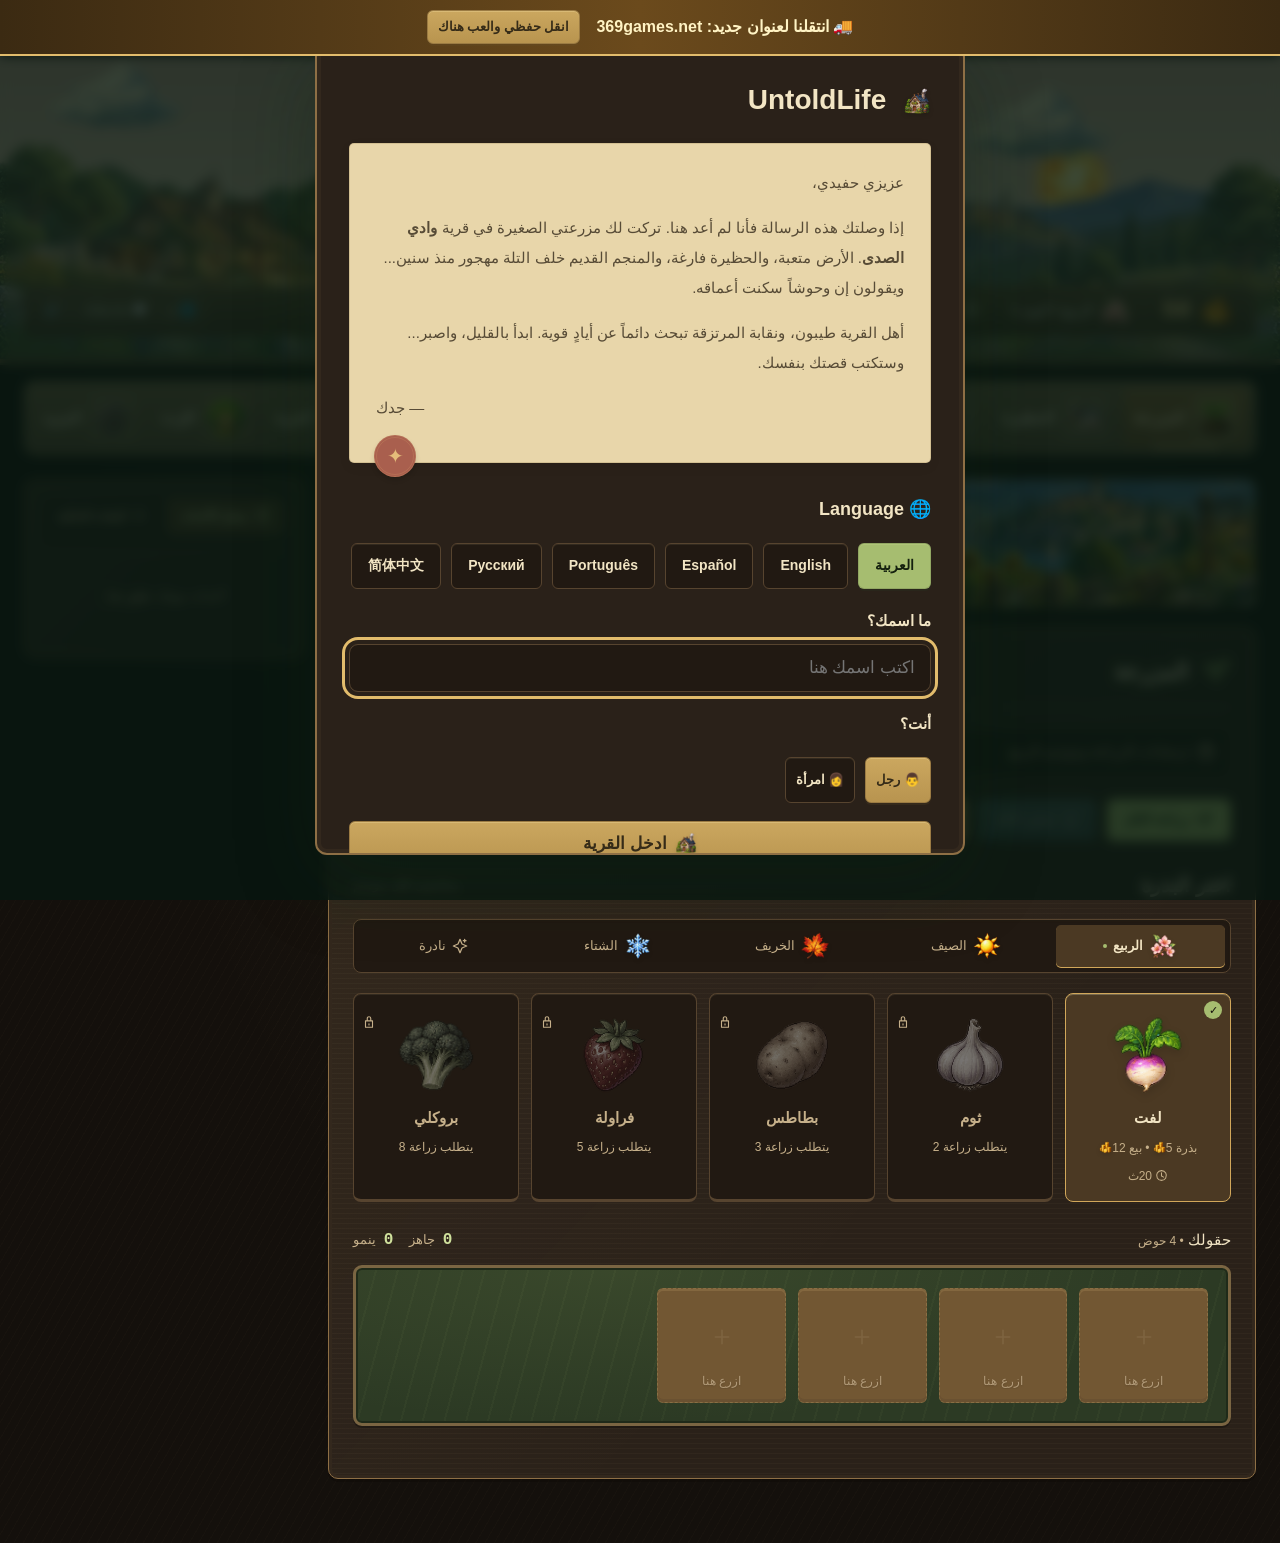
==== untoldlife/index.html @ 401e9e5f "UntoldLife 1.4: breeding gamble" ====
<!doctype html>
<html lang="ar" dir="rtl" data-theme="dark">
<head>
<meta charset="utf-8">
<meta name="viewport" content="width=device-width, initial-scale=1">
<title>UntoldLife</title>
<meta name="theme-color" content="#2a2119">
<meta name="mobile-web-app-capable" content="yes">
<meta name="apple-mobile-web-app-capable" content="yes">
<meta name="apple-mobile-web-app-title" content="UntoldLife">
<meta name="apple-mobile-web-app-status-bar-style" content="black-translucent">
<link rel="manifest" href="manifest.webmanifest">
<link rel="icon" href="assets/icons/favicon-64.png" type="image/png">
<link rel="apple-touch-icon" href="assets/icons/apple-touch-icon.png">
<link rel="stylesheet" href="style.css?v=56">
<link rel="stylesheet" href="world-theme.css?v=56">
<link rel="stylesheet" href="assets/art/sky/horizon-mask.css?v=56">
<link rel="stylesheet" href="brand-theme.css?v=56">
<link rel="stylesheet" href="art-pass2.css?v=56">
<script defer src="https://static.cloudflareinsights.com/beacon.min.js" data-cf-beacon='{"token": "d00635426d214e93938126001ce4a104"}'></script>
</head>
<body>
<header id="top">
  <div class="sky">
    <div class="world-sky-decor" aria-hidden="true">
    <div class="stars" id="stars"></div>
    <div class="sun" id="sun"></div>
    <div class="moon" id="moon"></div>
    <div class="distant-hills" aria-hidden="true"></div>
    <div class="hills" id="hills"></div>
    <div class="world-clouds" id="skyClouds" aria-hidden="true"></div>
    </div>
    <div class="world-land world-land-day" aria-hidden="true"></div>
    <div class="world-land world-land-night" aria-hidden="true"></div>
    <canvas id="weatherCanvas" aria-hidden="true"></canvas>
  </div>
  <div class="brand">
    <h1><img class="brand-wordmark" src="assets/art/brand/untoldlife-wordmark.webp" width="2172" height="724" alt="UntoldLife" fetchpriority="high" decoding="async"></h1>
    <span class="brand-season-seal" aria-hidden="true"></span>
    <span class="sub">حياة لم تُروَ بعد — <span id="hName"></span></span>
  </div>
  <div class="hud">
    <div class="chip gold"><img class="px" src="assets/coin.svg" width="16" height="16" alt="ذهب"> <b id="hGold">0</b></div>
    <div class="chip" id="hDate"></div>
    <div class="chip" id="hWeather"></div>
    <div class="chip" id="hClock"></div>
    <div class="chip" id="hPhase"></div>
    <div class="chip" id="hGen"></div>
    <div class="chip hidden" id="hCh"></div>
    <button class="chip cloud-chip hidden" id="cloudChip" data-a="cloudChip"></button>
    <button class="chip notes-chip" id="notesBtn" data-a="notes"></button>
    <button class="chip" id="themeBtn" data-a="theme"></button>
    <button class="chip lang-chip" id="langBtn" data-a="lang"></button>
    <button class="chip fb-chip hidden" id="fbBtn" data-a="feedback"></button>
    <button class="chip au-chip" id="muteBtn" data-a="muteToggle" aria-label="Sound"></button>
  </div>
</header>

<nav id="tabs" aria-label="أماكن القرية"></nav>

<div id="wrap">
  <main id="view"></main>
  <aside id="side">
    <div class="stabs"><button class="stab on" data-a="side" data-v="log"><svg class="ui-icon" data-icon-id="scroll" viewBox="0 0 24 24" fill="none" stroke="currentColor" stroke-width="1.6"><path d="M5 3h14v18H5zM8 7h8m-8 5h8m-8 5h5"/></svg> سجل الأحداث</button><button class="stab" data-a="side" data-v="buffs"><svg class="ui-icon" data-icon-id="sparkle" viewBox="0 0 24 24" fill="none" stroke="currentColor" stroke-width="1.6"><path d="m12 2 3 7 7 3-7 3-3 7-3-7-7-3 7-3Z"/></svg> البفات الحالية</button></div>
    <div id="sideLog"><ul id="log"></ul></div>
    <div id="buffs" class="hidden"></div>
  </aside>
</div>

<div id="effects" aria-hidden="true"></div>
<div id="toast" role="status" aria-live="polite"></div>
<div id="modal" class="hidden" role="dialog" aria-modal="true" aria-label="رسالة من الوادي"><div class="mbox" id="mbox"></div></div>

<script>
// Load only the chosen language's translations (Arabic needs none). Switching language reloads the page.
(function () { var l = ''; try { l = localStorage.getItem('untoldlife_lang') || ''; } catch (e) {}
  if (/^(en|es|pt|ru|zh)$/.test(l)) document.write("<script src='lang-" + l + ".js?v=56'><\/script>"); })();
</script>
<script src="i18n.js?v=56"></script>
<script src="assets/sprites.js"></script>
<script src="assets/art.js?v=56"></script>
<script src="assets/cutouts.js?v=56"></script>
<script src="assets/season-portraits.js?v=56"></script>
<script src="assets/legacy-art.js?v=56"></script>
<script src="assets/pass2-art.js?v=56"></script>
<script src="assets/image-metadata.js?v=56"></script>
<script src="asset-labels.js?v=56"></script>
<script src="ui-v2.js?v=56"></script>
<script src="visuals.js?v=56"></script>
<script src="world-scene.js?v=56"></script>
<script src="site-config.js?v=56"></script>
<script src="game.js?v=56"></script>
<script src="tutorial.js?v=56"></script>
<script src="tips.js?v=56"></script>
<script src="feedback.js?v=56"></script>
<script src="stats.js?v=56"></script>
<script src="move.js?v=56"></script>
<script src="cloud.js?v=56"></script>
<script src="patchnotes.js?v=56"></script>
<script src="assets/music/tracks.js?v=56"></script>
<script src="audio.js?v=56"></script>
<script>
// Install as an app and open offline (sw.js). Only on the published site, so local edits are never served stale.
if ('serviceWorker' in navigator && (location.protocol === 'https:' || location.pathname.indexOf('/dist/') >= 0))
  addEventListener('load', function () { navigator.serviceWorker.register('sw.js').catch(function () {}); });
</script>
</body>
</html>
---- untoldlife/style.css ----
:root{
  --bg:#efe3c8;
  --paper:#fffaf0;
  --paper2:#f8efdc;
  --ink:#3b2a1a;
  --muted:#8a7158;
  --line:#dccaa6;
  --green:#5f9440;
  --green2:#467330;
  --wood:#8b5a2b;
  --gold:#d99a1e;
  --red:#c2463a;
  --blue:#3f86c2;
  --pink:#e0668a;
  --shadow:0 2px 0 #cdb88f, 0 6px 16px rgba(80,50,20,.10);
  --dot:#e6d6b4;
  --barbg:#eadcbf;
  --selbg:#eaf4dc;
  --selring:#cfe5b5;
  --soft:#ffffff;
  --orebg:#eef3f7;
  --letter:#fff8e4;
  --tab:#a8743f;
  --tabink:#fff3dc;
  --good:#467330;
  --warn:#9a6a00;
}
:root[data-theme="dark"]{
  --bg:#17130f;
  --paper:#231d17;
  --paper2:#2c251d;
  --ink:#ece2cf;
  --muted:#a39177;
  --line:#41362a;
  --wood:#3d2814;
  --shadow:0 2px 0 #0e0b08, 0 6px 16px rgba(0,0,0,.45);
  --dot:#221c16;
  --barbg:#3a3027;
  --selbg:#26331d;
  --selring:#3d5a2a;
  --soft:#1c1712;
  --orebg:#1f2a33;
  --letter:#2a2219;
  --tab:#5c3d20;
  --tabink:#e8d8bd;
  --good:#8fcf6a;
  --warn:#e2b04a;
}
*{box-sizing:border-box}
html,body{margin:0}
body{
  background:var(--bg);
  background-image:radial-gradient(var(--dot) 1px, transparent 1px);
  background-size:18px 18px;
  color:var(--ink);
  font-family:'Cairo',system-ui,'Segoe UI',Tahoma,sans-serif;
  font-size:15px;
  min-height:100vh;
}
button{font-family:inherit;font-size:inherit;color:inherit;cursor:pointer}
button:disabled{cursor:not-allowed;opacity:.45}
h1,h2,h3{margin:0}
.hidden{display:none!important}

/* ---------- header ---------- */
#top{
  position:relative;overflow:hidden;
  display:flex;flex-wrap:wrap;align-items:flex-start;justify-content:space-between;gap:10px;
  padding:14px 20px 44px;min-height:130px;
  color:#fff;
  background:#141b3d;
  text-shadow:0 1px 3px rgba(0,0,0,.45);
}
#top .brand,#top .hud{position:relative;z-index:2}
.sky{position:absolute;inset:0;pointer-events:none;z-index:0}
.sun,.moon{position:absolute;transform:translate(50%,-50%);transition:opacity 1.2s}
.sun{width:40px;height:40px;border-radius:50%;
  background:radial-gradient(circle at 40% 40%,#fffbe0,#ffd84a 55%,#ffb21e);
  box-shadow:0 0 22px 8px rgba(255,205,70,.55),0 0 60px 20px rgba(255,190,60,.25)}
.moon{width:30px;height:30px;border-radius:50%;box-shadow:inset -10px 4px 0 0 #f3efd2;filter:drop-shadow(0 0 8px rgba(243,239,210,.65))}
.stars{position:absolute;inset:0;transition:opacity 1.5s}
.stars i{position:absolute;width:2px;height:2px;border-radius:50%;background:#fff;animation:tw 3s ease-in-out infinite}
@keyframes tw{50%{opacity:.25}}
.hills{position:absolute;left:0;right:0;bottom:0;height:34px;
  background:
    radial-gradient(ellipse 28% 100% at 12% 100%,#3f7a32 97%,transparent 100%),
    radial-gradient(ellipse 34% 80% at 48% 100%,#4f8c3c 97%,transparent 100%),
    radial-gradient(ellipse 30% 110% at 86% 100%,#447f35 97%,transparent 100%);
  transition:filter 1.5s}
button.chip{cursor:pointer;color:#fff;font-family:inherit;text-shadow:inherit}
.brand h1{font-size:30px;font-weight:800;letter-spacing:1px;direction:ltr;text-align:right}
.brand .sub{font-size:13px;opacity:.95}
.hud{display:flex;flex-wrap:wrap;gap:8px}
.chip{background:rgba(255,255,255,.22);border:1px solid rgba(255,255,255,.4);padding:4px 12px;border-radius:20px;font-weight:600;backdrop-filter:blur(2px)}
.chip.gold{background:#ffd76a;color:#5a3a00;text-shadow:none;border-color:#e6b23a;font-size:17px}

/* ---------- tabs ---------- */
#tabs{display:flex;gap:6px;padding:10px 16px;overflow-x:auto;background:var(--wood);box-shadow:inset 0 -3px 0 rgba(0,0,0,.15)}
#tabs button{
  flex:0 0 auto;border:0;border-radius:10px 10px 4px 4px;padding:8px 14px;
  background:var(--tab);color:var(--tabink);font-weight:600;position:relative
}
#tabs button.on{background:var(--paper);color:var(--ink)}
#tabs .badge{position:absolute;top:-4px;left:-4px;background:var(--red);color:#fff;border-radius:10px;font-size:11px;padding:0 6px;line-height:18px}

/* ---------- layout ---------- */
#wrap{display:grid;grid-template-columns:1fr 300px;gap:16px;padding:16px;max-width:1400px;margin:0 auto}
@media (max-width:900px){#wrap{grid-template-columns:1fr;padding:10px 16px}}
#side{background:var(--paper);border-radius:14px;padding:12px;box-shadow:var(--shadow);max-height:calc(100vh - 170px);overflow:auto;position:sticky;top:10px;align-self:start}
@media (max-width:900px){#side{position:static;max-height:300px}}
#side h3{font-size:15px;margin-bottom:6px}
#log{list-style:none;margin:0;padding:0;font-size:13px}
#log li{padding:5px 2px;border-bottom:1px dashed var(--line)}
#log li small{color:var(--muted);margin-left:6px}
#log li.good{color:var(--good)}
#log li.bad{color:var(--red)}
#log li.gold{color:var(--warn)}
#log li.season{color:var(--pink);font-weight:700}
#log li.new{color:var(--blue)}

.panel{background:var(--paper);border-radius:14px;padding:16px;box-shadow:var(--shadow);margin-bottom:16px}
.ph{display:flex;flex-wrap:wrap;align-items:center;justify-content:space-between;gap:10px;margin-bottom:8px}
.ph h2{font-size:22px}
h3{font-size:16px;margin:14px 0 8px}
.hint{color:var(--muted);font-size:13.5px;margin:4px 0 10px;line-height:1.7}
.row{display:flex;flex-wrap:wrap;gap:8px;align-items:center;margin:10px 0}
.grid{display:grid;grid-template-columns:repeat(auto-fill,minmax(230px,1fr));gap:12px}
.two{display:grid;grid-template-columns:1fr 1fr;gap:16px}
@media (max-width:1100px){.two{grid-template-columns:1fr}}

.btn{
  border:0;border-radius:10px;padding:8px 14px;font-weight:600;
  background:var(--green);color:#fff;box-shadow:0 3px 0 var(--green2);
  transition:transform .05s
}
.btn:active:not(:disabled){transform:translateY(2px);box-shadow:0 1px 0 var(--green2)}
.btn.gold{background:var(--gold);box-shadow:0 3px 0 #a87412}
.btn.red{background:var(--red);box-shadow:0 3px 0 #8d2c23}
.btn.blue{background:var(--blue);box-shadow:0 3px 0 #2a5f8c}
.btn.ghost{background:var(--paper2);color:var(--ink);box-shadow:0 3px 0 var(--line)}
.btn.sm{padding:4px 10px;font-size:13px}

.bar{height:10px;background:var(--barbg);border-radius:6px;overflow:hidden;min-width:60px}
.bar i{display:block;height:100%;width:0;background:var(--green);transition:width .2s linear}
.bar.sm{height:6px}
.bar.hp i{background:var(--red)}
.bar.xp i{background:var(--blue)}
.bar.joy i{background:var(--pink)}
.bar.gp i{background:var(--gold)}
.skill{display:flex;align-items:center;gap:8px;font-size:13px;min-width:220px}
.skill .bar{flex:1}

.card{background:var(--paper2);border:1px solid var(--line);border-radius:12px;padding:12px}
.card.locked{opacity:.55}
.card .top{display:flex;align-items:center;gap:10px}
.card .big{font-size:38px;line-height:1}
.card .meta{flex:1}
.card .meta small{display:block;color:var(--muted);font-size:12.5px}
.kv{display:flex;justify-content:space-between;font-size:13px;margin:4px 0;gap:8px}
.kv span:first-child{color:var(--muted)}

/* ---------- farm ---------- */
.seeds{display:grid;grid-template-columns:repeat(auto-fill,minmax(118px,1fr));gap:8px}
.seed{border:2px solid var(--line);background:var(--paper2);border-radius:12px;padding:8px 6px;display:flex;flex-direction:column;align-items:center;gap:1px}
.seed .big{font-size:28px}
.seed small{font-size:11.5px;color:var(--muted)}
.seed.sel{border-color:var(--green);background:var(--selbg);box-shadow:0 0 0 2px var(--selring)}
.plots{display:grid;grid-template-columns:repeat(auto-fill,minmax(86px,1fr));gap:10px;margin-top:12px}
.plot{
  position:relative;aspect-ratio:1;border:0;border-radius:12px;
  background:#9b6b3f;box-shadow:inset 0 -6px 0 rgba(0,0,0,.18), 0 2px 0 #6e4a28;
  display:flex;flex-direction:column;align-items:center;justify-content:center;gap:4px;padding:8px
}
.plot.wet{background:#6b4a2c}
.plot.empty{background:#b48553}
.plot .pe{font-size:34px;line-height:1;filter:drop-shadow(0 2px 1px rgba(0,0,0,.25))}
.plot .pw{position:absolute;top:4px;left:6px;font-size:13px;display:none}
.plot.wet .pw{display:block}
.plot .bar{width:80%;background:rgba(0,0,0,.25)}
.plot .bar i{background:#9be26a}
.plot.ready{background:#c99a4e;animation:pulse 1.2s infinite}
.plot.ready .bar{visibility:hidden}
.plot.empty .bar{visibility:hidden}
@keyframes pulse{50%{box-shadow:inset 0 -6px 0 rgba(0,0,0,.18),0 0 0 4px #ffe27a}}
.auto{font-size:13px;color:var(--good);display:flex;gap:12px;flex-wrap:wrap}

/* ---------- mine ---------- */
.minebox{display:flex;flex-wrap:wrap;gap:20px;align-items:center}
.digbtn{
  width:150px;height:150px;border-radius:50%;border:0;
  background:radial-gradient(circle at 35% 30%,#8e8a85,#4f4a45);color:#fff;font-size:20px;font-weight:800;
  box-shadow:0 6px 0 #2d2a27, 0 10px 20px rgba(0,0,0,.25);transition:transform .05s
}
.digbtn span{font-size:52px;display:block}
.digbtn:active{transform:translateY(4px) scale(.98);box-shadow:0 2px 0 #2d2a27}
.mineinfo{flex:1;min-width:240px}
.depth{font-size:26px;font-weight:800}
.ores{display:grid;grid-template-columns:repeat(auto-fill,minmax(150px,1fr));gap:8px}
.ore{padding:8px;border-radius:10px;border:1px dashed var(--line);font-size:13px;opacity:.5}
.ore.on{opacity:1;border-style:solid;background:var(--orebg)}

/* ---------- guild ---------- */
.enemy{text-align:center;padding:10px}
.enemy .em{font-size:64px;line-height:1.1}
.enemy.boss .em{font-size:80px;filter:drop-shadow(0 0 8px #ff6a4a)}
.stat{display:inline-block;background:var(--paper2);border:1px solid var(--line);border-radius:8px;padding:2px 10px;margin:2px;font-size:13px}
.quest{display:flex;flex-wrap:wrap;gap:8px;align-items:center;justify-content:space-between;padding:10px;border:1px solid var(--line);border-radius:10px;background:var(--paper2);margin-bottom:8px}
.quest .qi{flex:1;min-width:180px}
.quest small{color:var(--muted);display:block}
.rank{display:inline-block;width:34px;height:34px;line-height:34px;text-align:center;border-radius:8px;background:var(--wood);color:#fff;font-weight:800;font-size:18px}
.chance{font-weight:700}
.chance.hi{color:var(--good)}.chance.mid{color:var(--warn)}.chance.lo{color:var(--red)}

/* ---------- market ---------- */
.inv{display:grid;grid-template-columns:repeat(auto-fill,minmax(260px,1fr));gap:8px}
.it{display:flex;align-items:center;gap:8px;padding:8px;border-radius:10px;background:var(--paper2);border:1px solid var(--line)}
.it .e{font-size:26px}
.it .nm{flex:1}
.it .nm small{display:block;color:var(--muted)}
.lock{background:none;border:0;font-size:18px;padding:2px}

/* ---------- village ---------- */
.hearts{color:var(--pink);letter-spacing:1px;font-size:14px}
.say{font-style:italic;color:var(--muted);font-size:13px;margin:6px 0;background:var(--soft);border-radius:10px;padding:6px 10px;border:1px solid var(--line)}

/* ---------- toast / modal ---------- */
#toast{position:fixed;bottom:20px;left:50%;transform:translateX(-50%) translateY(80px);background:#3b2a1a;color:#fff;padding:10px 18px;border-radius:12px;transition:transform .25s;z-index:30;max-width:90vw}
#toast.show{transform:translateX(-50%) translateY(0)}
#modal{position:fixed;inset:0;background:rgba(40,25,10,.55);display:flex;align-items:center;justify-content:center;z-index:40;padding:16px}
.mbox{background:var(--paper);border-radius:18px;padding:24px;max-width:520px;width:100%;box-shadow:0 20px 50px rgba(0,0,0,.35);max-height:90vh;overflow:auto}
.mbox h2{font-size:26px;margin-bottom:8px}
.mbox p{line-height:1.9}
.mbox input{width:100%;padding:10px 12px;border-radius:10px;border:2px solid var(--line);font-family:inherit;font-size:16px;margin:8px 0 14px;background:var(--soft);color:var(--ink)}
.letter{background:var(--letter);border:1px solid var(--line);border-radius:12px;padding:14px;font-size:14.5px}
.gains{list-style:none;padding:0;columns:2}
.gains li{padding:2px 0}
.guide li{margin-bottom:6px;line-height:1.7}

/* ---------- seasons rows ---------- */
.srow{display:grid;grid-template-columns:110px 1fr;gap:10px;align-items:center;padding:8px;border-radius:12px;margin-bottom:6px;border:1px solid transparent}
.srow.now{background:var(--selbg);border-color:var(--selring)}
.slabel{display:flex;flex-direction:column;font-weight:800;font-size:15px}
.slabel small{font-weight:400;color:var(--muted);font-size:12px}
.srow .seeds{grid-template-columns:repeat(5,minmax(0,1fr))}
@media (max-width:760px){.srow{grid-template-columns:1fr}.srow .seeds{grid-template-columns:repeat(auto-fill,minmax(105px,1fr))}}

/* ---------- toggles / zoning ---------- */
.tog{border:1px solid var(--line);background:var(--paper2);color:var(--muted);border-radius:20px;padding:5px 12px;font-size:13px;font-weight:600}
.tog.on{border-color:var(--green);color:var(--good)}
.zonebox{border:1px dashed var(--line);border-radius:12px;padding:10px;margin:8px 0}
.plot .pa{position:absolute;top:4px;right:5px;font-size:15px;background:rgba(0,0,0,.4);border-radius:7px;padding:0 3px;line-height:1.3}
.plot .pa:empty{display:none}
.plot.zoning{outline:2px dashed #ffe27a;outline-offset:2px}

/* ---------- dungeon info / gifts ---------- */
.duninfo{background:var(--paper2);border:1px solid var(--line);border-radius:12px;padding:10px 12px;margin:6px 0}
.duninfo .ok{margin:6px 0 0;color:var(--good);font-weight:700;font-size:13.5px}
.gifts{display:flex;flex-direction:column;gap:6px;margin:8px 0 4px}
.gifts .btn{text-align:right}
.hearts .half{opacity:.45}

/* ---------- legacy / prestige ---------- */
.starchip{background:#ffd76a;color:#5a3a00;border-color:#e6b23a;font-weight:800}
.retirebox{display:flex;flex-direction:column;align-items:center;justify-content:center;gap:6px;text-align:center;background:var(--paper2);border:1px solid var(--line);border-radius:14px;padding:14px}
.bigstar,.retirestar{font-size:34px;font-weight:800;color:var(--warn)}
.retirestar{text-align:center;margin:6px 0}
.retirestar small{font-size:15px}
.chbox{margin-top:12px;padding:10px 12px;border-radius:12px;border:1px solid var(--gold);background:var(--paper2)}
.road{display:grid;grid-template-columns:repeat(auto-fill,minmax(220px,1fr));gap:8px}
.rstep{display:flex;flex-direction:column;gap:2px;padding:10px;border-radius:12px;border:1px dashed var(--line);font-size:13px;opacity:.7}
.rstep.done{opacity:1;border-style:solid;border-color:var(--green);background:var(--selbg)}
.perk.has{border-color:var(--gold)}
.achs{display:grid;grid-template-columns:repeat(auto-fill,minmax(150px,1fr));gap:8px}
.ach{display:flex;flex-direction:column;align-items:center;text-align:center;gap:2px;padding:8px;border-radius:12px;border:1px solid var(--line);background:var(--paper2);opacity:.5;font-size:13px}
.ach span{font-size:26px}
.ach small{color:var(--muted);font-size:11.5px}
.ach.got{opacity:1;border-color:var(--gold)}
.heirpick{display:grid;grid-template-columns:repeat(auto-fill,minmax(140px,1fr));gap:8px;margin-bottom:6px}
.hp{display:flex;flex-direction:column;align-items:center;text-align:center;gap:2px;padding:10px 6px;border-radius:12px;border:2px solid var(--line);background:var(--paper2)}
.hp .big{font-size:30px}
.hp small{color:var(--muted);font-size:11.5px}
.hp.sel{border-color:var(--gold);background:var(--selbg);box-shadow:0 0 0 2px var(--selring)}
.mbox{max-width:680px}
.unlock{background:var(--selbg);border:1px solid var(--selring);border-radius:10px;padding:8px 12px}
.okline{color:var(--good);font-weight:700;font-size:13px;margin:6px 0 0}
.srow.rare{border-style:dashed;border-color:var(--gold)}
.lakebtn{background:radial-gradient(circle at 35% 30%,#5ab4e6,#1f5f8f);box-shadow:0 6px 0 #133b5a,0 10px 20px rgba(0,0,0,.25)}

/* ---------- side tabs / buffs ---------- */
.stabs{display:flex;gap:6px;margin-bottom:8px;position:sticky;top:-12px;background:var(--paper);padding:4px 0;z-index:1}
.stab{flex:1;border:1px solid var(--line);background:var(--paper2);color:var(--muted);border-radius:10px;padding:6px 4px;font-weight:700;font-size:13px}
.stab.on{background:var(--selbg);color:var(--ink);border-color:var(--selring)}
.bf{border:1px solid var(--line);border-radius:10px;padding:8px 10px;margin-bottom:8px;background:var(--paper2)}
.bfh{display:flex;justify-content:space-between;align-items:center;margin-bottom:4px;font-size:14px}
.bft{font-weight:800;color:var(--warn);direction:ltr}
.bfl{display:flex;justify-content:space-between;gap:8px;font-size:12.5px;padding:2px 0;color:var(--muted)}
.bfl span:last-child{color:var(--good);font-weight:700;direction:ltr;white-space:nowrap}
.bfl span.neg{color:var(--red)}
.bfl.ex{border-top:1px dashed var(--line);margin-top:2px;padding-top:4px}
.bfl.ex span:last-child{color:var(--ink);direction:rtl;white-space:normal;text-align:left}
.nowrow{background:var(--selbg);border-radius:8px;padding:4px 8px;margin:8px 0 4px}
.nowrow span:last-child{font-weight:700}

@font-face{font-family:PlexArabic;src:url('assets/fonts/PlexArabic-Regular.ttf') format('truetype');font-weight:400;font-display:swap}
@font-face{font-family:PlexArabic;src:url('assets/fonts/PlexArabic-SemiBold.ttf') format('truetype');font-weight:600 900;font-display:swap}
:root{--bg:#f1f0e8;--paper:#fffef8;--paper2:#f5f4eb;--soft:#f8f7f0;--ink:#263d32;--muted:#65766a;--line:#dce1d3;--green:#4f7955;--green2:#3b6145;--gold:#c6a163;--red:#bd665b;--blue:#538ba4;--pink:#c97788;--wood:#5a674f;--barbg:#e1e6da;--selbg:#edf3e4;--selring:#8da675;--good:#527b4c;--warn:#956d32;--orebg:#edf1ea;--letter:#f6ead0;--tab:#e2e7d9;--tabink:#60705d;--shadow:0 8px 28px #293c3010;--radius:18px}
:root[data-theme=dark]{--bg:#101c19;--paper:#192923;--paper2:#20332a;--soft:#15241f;--ink:#edf0e6;--muted:#a4b6a6;--line:#304339;--green:#89a969;--green2:#65864c;--gold:#dfbb78;--red:#d98375;--blue:#7aafbf;--pink:#db9ca9;--wood:#445a45;--barbg:#0f2019;--selbg:#2d422b;--selring:#85a264;--good:#b3cf93;--warn:#e8c58c;--orebg:#20372e;--letter:#e9dbb9;--tab:#24382c;--tabink:#b3c3af;--shadow:0 8px 30px #060e0b26}
*{box-sizing:border-box}html{scrollbar-color:var(--line) var(--bg);scrollbar-width:thin}body{margin:0;min-height:100vh;color:var(--ink);background:var(--bg);background-image:radial-gradient(ellipse at 80% 0,#67865b13,transparent 60%);font:400 16px/1.8 PlexArabic,'Segoe UI',Tahoma,sans-serif}
button,input,summary{font-family:inherit}button{touch-action:manipulation;font-size:14px}button:disabled{cursor:not-allowed;opacity:.48}button:focus-visible,input:focus-visible,summary:focus-visible{outline:3px solid var(--gold);outline-offset:4px}.hidden{display:none!important}
.px{display:inline-block;width:var(--icon-size,22px);height:var(--icon-size,22px);vertical-align:-5px;object-fit:contain;flex:none;image-rendering:pixelated;pointer-events:none}
.rich-icon{background-image:var(--sprite);background-repeat:no-repeat;background-size:var(--sheet-x) var(--sheet-y);background-position:var(--cell-x) var(--cell-y);image-rendering:auto;filter:drop-shadow(0 2px 2px #0002)}
.ui-icon{display:inline-flex;width:20px;height:20px;vertical-align:-4px;align-items:center;justify-content:center;flex:none}.ui-icon svg{width:100%;height:100%;fill:none;stroke:currentColor;stroke-width:1.7;stroke-linecap:round;stroke-linejoin:round}
h1,h2,h3,p{margin-top:0}h2{font-size:24px;line-height:1.5;font-weight:600;letter-spacing:0}h2>.px,h2>.ui-icon{width:28px;height:28px;vertical-align:-6px;margin-left:9px;color:var(--green)}h3{font-size:18px;font-weight:600;margin:28px 0 16px}
#top{position:relative;isolation:isolate;overflow:hidden;display:block;max-width:1440px;min-height:218px;margin:24px auto 16px;padding:26px 34px 90px;border:1px solid #dbca9e33;border-radius:22px;background:#2d483c;color:#fff;box-shadow:0 12px 40px #0002;text-shadow:none}
.sky{position:absolute;inset:0;z-index:-2;pointer-events:none;overflow:hidden}.sky:before{content:'';position:absolute;inset:0;background:#2d483c url('assets/art/landscape.webp') center 48%/cover no-repeat;filter:brightness(var(--scene-light,1)) saturate(.88);transition:filter 2s}
#top:after{content:'';position:absolute;inset:0;z-index:-1;pointer-events:none;background:linear-gradient(270deg,#10271ee8 0%,#11251dc7 25%,#11231c40 57%,#10231b05 83%),linear-gradient(0deg,#10231b55,transparent 50%)}
.hills,.distant-hills{display:none}.stars{z-index:1}.stars i{border-radius:1px;background:#f7e6b3;animation-duration:5s}.sun,.moon{width:30px;height:30px;box-shadow:none;border-radius:50%;background:#f9e2a3;filter:drop-shadow(0 0 15px #ffeac566);transition:right .2s linear,top .2s linear,opacity 1s;z-index:0}.moon{background:#e2e9da;box-shadow:inset -8px 2px 0 #506578;filter:drop-shadow(0 0 9px #d9ece944)}
#weatherCanvas{position:absolute;inset:0;width:100%;height:100%;z-index:2;image-rendering:pixelated}
.brand{position:relative;z-index:3;max-width:540px}.brand h1{font:600 38px/1.2 Georgia,serif;text-align:right;direction:ltr;color:#fbefd2;letter-spacing:-.8px;text-shadow:0 3px 12px #0003}.brand h1:before{content:'✦';color:#d8bc82;font-size:24px;display:inline-block;margin-right:12px;vertical-align:4px}.brand .sub{display:block;color:#d6dfcc;font-size:14px;margin-top:9px;font-weight:400}
.hud{position:absolute!important;z-index:3;bottom:18px;right:26px;left:26px;display:flex;align-items:center;flex-wrap:wrap;gap:0;background:#11251ddd;border:1px solid #d7dfc82b;border-radius:12px;max-width:100%;padding:7px 10px;color:#eef1e4;box-shadow:0 3px 20px #07140c18;backdrop-filter:blur(12px)}
.chip{border:0;border-radius:0;padding:3px 14px;background:none;color:#edf0e5;font-size:14px;line-height:1.8;box-shadow:none;white-space:nowrap;font-weight:400;border-left:1px solid #d6dfc51c;backdrop-filter:none}.chip:last-child{border-left:0}.chip .px{width:24px;height:24px;vertical-align:-6px;margin-left:5px}.chip .ui-icon{color:#c2cfae;margin-left:5px}.chip.gold{background:none;color:#f0cf8d;border:0;border-left:1px solid #d6dfc533;font-size:24px;line-height:1.2;padding:1px 13px 1px 17px;display:flex;align-items:center;gap:9px;direction:rtl}.chip.gold .px{width:32px;height:32px;margin:0}.chip.gold b{font:600 24px/1.4 Consolas,monospace}.chip.gold .gold-label{font:400 11px/1.3 PlexArabic;color:#bcccae;display:block}button.chip{margin-right:auto;border:1px solid #ced7be33;border-radius:8px;color:#dce5cf;padding:4px 10px;font-size:12px;background:#ffffff08}button.chip:hover{background:#ffffff15}#hClock{direction:ltr;font-variant-numeric:tabular-nums}#hCh{font-size:12px;color:#eed096}
#top[data-season="2"] .sky:before{filter:brightness(var(--scene-light,1)) sepia(.24) saturate(1.1) hue-rotate(-12deg)}#top[data-season="3"] .sky:before{filter:brightness(var(--scene-light,1)) saturate(.35)}#top[data-weather=rain] .sky:before,#top[data-weather=cloudy] .sky:before{filter:brightness(calc(var(--scene-light,1)*.75)) saturate(.7)}
#tabs{position:sticky;top:0;z-index:20;display:flex;align-items:stretch;gap:4px;max-width:1440px;margin:0 auto;padding:6px 8px;border:1px solid var(--line);border-radius:14px;background:var(--paper);box-shadow:0 5px 18px #00000010;overflow-x:auto;scrollbar-width:none;min-height:64px}
#tabs::-webkit-scrollbar{display:none}#tabs button{position:relative;display:flex;align-items:center;justify-content:center;gap:9px;flex:1 0 auto;min-width:94px;border:0;border-radius:9px;padding:10px 12px;background:transparent;color:var(--muted);font-size:15px;font-weight:600;white-space:nowrap;line-height:1.6;transition:background .15s,color .15s}
#tabs button:hover{background:var(--soft);color:var(--ink)}#tabs button.on{background:var(--selbg);color:var(--good);box-shadow:none}#tabs button.on:after{content:'';position:absolute;bottom:0;right:30%;left:30%;height:3px;border-radius:5px 5px 0 0;background:var(--green)}#tabs .ui-icon{width:22px;height:22px}#tabs .badge{position:static;margin-right:1px;line-height:19px;min-width:19px;padding:0 4px;border-radius:5px;font:600 10px/19px Consolas,monospace;background:var(--green);color:var(--bg)}
#wrap{display:grid;grid-template-columns:minmax(0,1fr) 280px;align-items:start;max-width:1464px;gap:24px;padding:24px 12px 40px;margin:0 auto}#view{min-width:0}#side{position:sticky;top:90px;max-height:calc(100vh - 115px);padding:18px;background:var(--paper);border:1px solid var(--line);border-radius:16px;box-shadow:none;overflow:auto;scrollbar-width:thin}
.panel{background:var(--paper);border:1px solid var(--line);border-radius:18px;padding:26px;margin-bottom:24px;box-shadow:none}.ph{display:flex;flex-wrap:wrap;align-items:center;justify-content:space-between;gap:14px;padding-bottom:18px;margin-bottom:18px;border-bottom:1px solid var(--line)}.ph h2{margin:0}.hint{font-size:14px;line-height:1.95;color:var(--muted);margin:0 0 18px;max-width:100ch}.hint b{color:var(--ink);font-weight:600}
.row{display:flex;gap:10px;align-items:center;flex-wrap:wrap;margin:18px 0}.grid{display:grid;grid-template-columns:repeat(auto-fit,minmax(min(100%,260px),1fr));gap:16px}.two{display:grid;grid-template-columns:1fr 1fr;gap:22px}.card{min-width:0;padding:20px;background:var(--paper2);border:1px solid var(--line);border-radius:13px;box-shadow:none}.card.locked{opacity:.62}.card .top{display:flex;gap:16px;align-items:center;margin-bottom:14px}.card .meta{flex:1;min-width:0}.card .meta b{font-size:17px;line-height:1.7}.card .meta small{display:block;color:var(--muted);font-size:13px;line-height:1.8}.big{display:inline-flex;flex:none;align-items:center;justify-content:center;font-size:0;line-height:1}.big .px{width:72px;height:72px;filter:drop-shadow(0 4px 4px #0002)}.kv{display:flex;justify-content:space-between;gap:16px;line-height:1.9;font-size:14px;margin:7px 0}.kv span:first-child{color:var(--muted)}
.btn,.tog{position:relative;display:inline-flex;align-items:center;justify-content:center;gap:6px;min-height:42px;border-radius:9px;padding:8px 16px;border:1px solid transparent;background:var(--green);color:#14200e;font:600 14px/1.7 PlexArabic,sans-serif;box-shadow:0 2px 0 #0002;transition:background .15s,transform .1s,box-shadow .15s}.btn:hover:not(:disabled){filter:brightness(1.07);box-shadow:0 3px 12px #101d1822}.btn:active:not(:disabled){transform:translateY(1px);box-shadow:none}.btn .px{width:22px;height:22px}.btn .ui-icon{width:18px;height:18px}.btn.gold{background:var(--gold);color:#312516;box-shadow:0 2px 0 #0002}.btn.blue{background:#5f99a5;color:#f7faf0;box-shadow:0 2px 0 #0002}.btn.red{background:#b96f62;color:#fff6ef;box-shadow:0 2px 0 #0002}.btn.ghost{background:var(--soft);border-color:var(--line);color:var(--ink);box-shadow:none}.btn.sm{font-size:13px;padding:5px 10px;min-height:34px}.tog{font-size:13px;min-height:34px;padding:5px 12px;background:var(--soft);color:var(--muted);border-color:var(--line);box-shadow:none}.tog.on{background:var(--selbg);color:var(--good);border-color:var(--selring)}:root:not([data-theme=dark]) .btn:not(.gold):not(.ghost):not(.blue):not(.red){color:#fff}
.bar{height:10px;min-width:0;border:0;border-radius:6px;background:var(--barbg);overflow:hidden;box-shadow:inset 0 1px 2px #0001}.bar i{display:block;border-radius:6px;background:var(--green);height:100%;transition:width .2s linear;box-shadow:none}.bar.sm{height:6px}.bar.hp i{background:var(--red)}.bar.xp i{background:var(--blue)}.bar.gp i{background:var(--gold)}.bar.joy i{background:var(--pink)}.skill{display:flex;align-items:center;gap:12px;min-width:240px;font-size:13px;border:0;padding:6px 0;background:none}.skill .bar{flex:1;min-width:65px;max-width:110px;height:6px}.skill small{font:11px Consolas,monospace;color:var(--muted)}.skill b{color:var(--good);font-size:15px;margin-right:4px}
.farm-help{background:var(--soft);border:1px solid var(--line);border-radius:9px;margin-bottom:20px;padding:9px 14px}.farm-help summary{cursor:pointer;list-style:none;color:var(--muted);font-size:14px;display:flex;align-items:center;gap:8px}.farm-help summary:after{content:'+';margin-right:auto;font-size:18px;color:var(--muted)}.farm-help[open] summary:after{content:'−'}.farm-help .hint{margin:12px 0 0;font-size:14px}.farm-actions{margin:18px 0 20px;gap:10px}.farm-actions .btn:last-child{margin-right:auto}.field-head{display:flex;align-items:center;justify-content:space-between;margin:24px 0 12px;font-size:15px;color:var(--ink)}.field-head small{font-size:12px;color:var(--muted)}.field-stats{display:flex;gap:16px;font-size:13px;color:var(--muted)}.field-stats b{font:600 16px Consolas,monospace;color:var(--good);margin-left:4px}
.plots{display:grid;grid-template-columns:repeat(6,minmax(0,1fr));gap:12px;position:relative;margin:0 0 28px;padding:20px;border:1px solid #70835455;border-radius:14px;background:#2c422b;background-image:radial-gradient(ellipse at center,#6b874328,transparent 90%);min-height:130px;box-shadow:inset 0 1px 0 #c1d89d0a}.plots:before,.plots:after{display:none}.plot{position:relative;display:flex;align-items:center;justify-content:center;flex-direction:column;aspect-ratio:1.12;min-width:0;gap:0;border-radius:8px;border:1px solid #bc92644d;background:#6b4d36;background-image:repeating-linear-gradient(0deg,transparent 0 14px,#3f2e2024 14px 16px),radial-gradient(ellipse at 50% 0,#b1854f4d,transparent);box-shadow:inset 0 2px 0 #c9a36a22,inset 0 -3px 0 #251c1733;transition:box-shadow .15s,background-color .15s,transform .15s;padding:7px 4px 13px;animation:none}
.plot.wet{background-color:#40372b;border-color:#685b4255;background-image:repeating-linear-gradient(0deg,transparent 0 14px,#171d162b 14px 16px),radial-gradient(ellipse at 50% 0,#71927a22,transparent);box-shadow:inset 0 2px 0 #a5beb01a,inset 0 -3px 0 #10140d44}.plot.empty{background-color:#73573d;border-style:dashed;border-color:#ac916653}.plot.empty .pe{opacity:.2}.plot.empty .pe .px{width:40px;height:40px}.plot:hover:not(:disabled){transform:translateY(-2px);border-color:#d5bd87;box-shadow:0 4px 12px #10201744,inset 0 0 0 1px #d5bd8755}.plot.ready{background-color:#765838;border:1px solid #d7b96a;animation:none;box-shadow:inset 0 0 18px #e0bd5f12}.plot.ready:after{content:'جاهز';position:absolute;bottom:4px;left:50%;transform:translateX(-50%);font:600 10px/1.4 PlexArabic;color:#f0d993;background:#292817b3;border-radius:4px;padding:1px 6px;white-space:nowrap}
.plot .pe{line-height:1;font-size:0;filter:none;transform-origin:center bottom}.plot .pe .px{width:64px;height:64px}.plot.growing .pe{animation:plant-breathe 4s ease-in-out infinite}.plot.ready .pe{animation:plant-breathe 3s ease-in-out infinite}.plot .bar{position:absolute;bottom:7px;left:20%;width:60%;height:4px;background:#14201555;border-radius:4px}.plot .bar i{background:#a7c778}.plot .pw{position:absolute;top:7px;left:7px;display:none;font-size:0;line-height:1}.plot.wet .pw{display:block}.plot .pw .px,.plot .pw .ui-icon{width:14px;height:14px;color:#aad4e2}.plot .pa{position:absolute;right:5px;top:5px;border:1px solid #dfd1a74d;background:#15261eaa;border-radius:4px;line-height:1;padding:2px;font-size:0}.plot .pa:empty{display:none}.plot .pa .px{width:18px;height:18px}.plot.zoning{outline:2px dashed var(--gold);outline-offset:2px}
.seed-heading{display:flex;align-items:center;justify-content:space-between;gap:16px;margin-top:26px}.seed-heading h3{margin:0;font-size:20px}.seed-heading small{color:var(--muted);font-size:13px}.season-picker{display:flex;gap:5px;padding:5px;background:var(--soft);border:1px solid var(--line);border-radius:11px;margin:16px 0 20px;overflow:auto}.season-picker button{display:flex;align-items:center;justify-content:center;gap:6px;flex:1;min-width:75px;border:0;border-radius:7px;padding:7px 10px;white-space:nowrap;background:transparent;color:var(--muted);font-size:13px;line-height:1.6}.season-picker button.active{background:var(--paper2);box-shadow:0 2px 6px #0001;color:var(--ink);font-weight:600}.season-picker .ui-icon{width:16px;height:16px}.season-picker button.now:after{content:'';width:4px;height:4px;background:var(--green);border-radius:50%}.srow{display:none;grid-template-columns:minmax(0,1fr);padding:0;margin:0;background:none;border:0;border-radius:0;box-shadow:none}.srow.shown{display:grid}.srow.now{background:none;border:0}.srow.rare{border:0}.slabel{display:none}.srow .seeds{display:grid;grid-template-columns:repeat(5,minmax(0,1fr));gap:12px}.seed{position:relative;min-width:0;border:1px solid var(--line);border-radius:11px;background:var(--paper2);padding:18px 8px 14px;display:flex;flex-direction:column;align-items:center;gap:6px;text-align:center;box-shadow:none;transition:transform .15s,border-color .15s}.seed .big{min-height:74px}.seed .big .px{width:72px;height:72px}.seed b{font-size:15px;line-height:1.8;color:var(--ink)}.seed small{font-size:11px;line-height:1.85;color:var(--muted)}.seed small .px,.seed small .ui-icon{width:13px;height:13px;vertical-align:-2px}.seed.sel{border:1px solid var(--green);background:var(--selbg);box-shadow:0 0 0 2px #9cb37a1a}.seed.sel:after{content:'✓';position:absolute;right:8px;top:7px;display:grid;place-items:center;width:18px;height:18px;border-radius:50%;background:var(--green);color:var(--bg);font-size:11px}.seed:hover:not(:disabled){transform:translateY(-3px);border-color:var(--selring)}.seed:disabled{opacity:1;cursor:not-allowed;background:var(--soft)}.seed:disabled>.big>.px{filter:grayscale(.75) brightness(.65);opacity:.65}.seed:disabled b{color:var(--muted)}.seed-lock{position:absolute;top:8px;left:8px;color:var(--muted)}.seed-lock .px,.seed-lock .ui-icon{width:14px!important;height:14px!important}.seed:disabled small{font-size:12px;line-height:1.8}.zonebox{border:1px dashed var(--line);background:var(--soft);border-radius:10px;padding:12px;margin:16px 0}.zonebox .row{margin:0}.zonebox .stat{font-size:12px}
.stabs{position:sticky;top:-18px;z-index:2;display:flex;gap:4px;padding:0 0 14px;margin:0 0 4px;background:var(--paper);border-bottom:1px solid var(--line)}.stab{flex:1;border:0;border-radius:7px;background:none;padding:7px 5px;font-size:12px;line-height:1.9;color:var(--muted);font-weight:600}.stab.on{background:var(--selbg);color:var(--good)}.stab .ui-icon,.stab .px{width:15px;height:15px;vertical-align:-3px;margin-left:3px}#log{list-style:none;margin:0;padding:0;font-size:13px;line-height:1.9}#log li{padding:14px 0;border-bottom:1px solid var(--line);overflow-wrap:anywhere}#log li:last-child{border-bottom:0}#log li small{display:block;color:var(--muted);font:11px/1.8 Consolas,monospace;opacity:.8;margin-bottom:4px}#log .px{width:20px;height:20px;vertical-align:-4px}#log:empty:after{content:'أحداث يومك تظهر هنا.';display:block;padding:30px 8px;text-align:center;color:var(--muted);font-size:13px}.bf{border:1px solid var(--line);border-radius:9px;padding:14px;background:var(--soft);margin:12px 0}.bfh{font-size:14px}.bfl{font-size:12px}.bft{color:var(--gold);font:12px Consolas,monospace}
.minebox{display:flex;flex-wrap:wrap;align-items:center;gap:28px;min-height:230px;padding:28px;border-radius:14px;border:1px solid #78928a44;background:radial-gradient(ellipse at 20% 0,#8a999018,transparent 80%),var(--cave,#293c38);color:#ecf0df;margin:20px 0 28px;box-shadow:inset 0 0 60px #0002}.minebox .hint,.minebox .kv span:first-child{color:#b8c8b5}.mineinfo{flex:1;min-width:240px}.depth{font-size:29px;color:#e5c98e;font-weight:600}.digbtn{width:160px;height:172px;border-radius:16px;border:1px solid #bbc8aa44;background:#e5efcd0b;box-shadow:0 4px 12px #0002;color:#edf2df;font-size:18px;font-weight:600;flex:none;display:flex;align-items:center;flex-direction:column;justify-content:center;gap:10px;transition:background .15s,transform .1s}.digbtn:hover{background:#e5efcd14}.digbtn span{display:block;font-size:0;line-height:1;margin:0}.digbtn .px{width:96px;height:96px}.digbtn:active{transform:translateY(2px);box-shadow:none}.dig-scene{position:relative;width:100px;height:104px}.dig-scene .px:first-child{position:absolute;width:88px;height:88px;bottom:0;left:0}.dig-scene .px:last-child{position:absolute;width:72px;height:72px;top:-3px;right:-14px;transform:rotate(-20deg);transform-origin:bottom left;transition:transform .1s}.digbtn:active .dig-scene .px:last-child{transform:rotate(-65deg)}.lakebtn{background:#b4d8d811;border-color:#bad5d844}.bobber-scene .px{width:96px;height:96px;animation:bobber 3s ease-in-out infinite}#view[data-view=lake] .minebox{background:radial-gradient(ellipse at 0 100%,#7aa39a44,transparent 70%),repeating-linear-gradient(0deg,transparent 0 34px,#bddcd212 34px 36px),#234b50;background-size:auto,70px 100px,auto;animation:water-flow 14s linear infinite}
.ores{display:grid;grid-template-columns:repeat(auto-fit,minmax(min(100%,165px),1fr));gap:12px}.ore{border:1px solid var(--line);border-radius:11px;padding:16px;background:var(--soft);font-size:14px;opacity:.5}.ore.on{opacity:1;background:var(--paper2)}.ore>.px{display:block;width:64px;height:64px;margin:0 auto 12px}.ore small{font-size:12px;color:var(--muted)}.stat{display:inline-flex;align-items:center;gap:5px;background:var(--soft);border:1px solid var(--line);border-radius:7px;padding:4px 9px;font-size:12px;margin:2px}.rank{background:var(--selbg);color:var(--good);border-radius:9px}.quest{border:1px solid var(--line);border-radius:10px;padding:16px;margin-bottom:12px;background:var(--paper2);gap:14px}.quest .qi{min-width:150px}.quest b{font-size:14px}.quest small{font-size:12px;line-height:1.8}.quest .qi>.px{width:24px;height:24px}.duninfo{border:1px solid var(--line);border-radius:10px;background:var(--soft);padding:14px;font-size:14px;line-height:1.9;margin:12px 0}.duninfo .ok{font-size:14px}.enemy{min-height:330px;border:1px solid #72898044;border-radius:14px;padding:28px;color:#e8ecdf;background:radial-gradient(ellipse at 50% 35%,#60757522,transparent 65%),linear-gradient(0deg,#101e23,#223333);box-shadow:inset 0 -40px 50px #08121355;text-align:center}.enemy .em{display:grid;place-items:center;height:170px;font-size:0;margin:0 0 16px}.enemy .em .px{width:160px;height:160px;filter:drop-shadow(0 9px 8px #0004);animation:enemy-idle 3.5s ease-in-out infinite}.enemy.boss .em .px{width:180px;height:180px;filter:drop-shadow(0 6px 20px #d47f5e35)}.enemy b{font-size:18px}.enemy .kv{color:#d4dfce}.enemy .kv span:first-child{color:#b1c0b1}.enemy .stat{background:#1d342d;border-color:#45625066}.enemy .hint{color:#b5c4b5}
#view[data-view=barn] .grid .card{background:radial-gradient(ellipse at 100% 0,#b5914520,transparent 80%),var(--paper2)}#view[data-view=barn] .big .px{width:100px;height:100px;animation:plant-breathe 4s ease-in-out infinite}.animal-art{animation:plant-breathe 4s ease-in-out infinite}.bar.joy{height:8px;max-width:180px}.say{position:relative;border:1px solid var(--line);border-radius:9px;padding:13px 15px;background:var(--soft);color:var(--muted);font-size:14px;font-style:normal;line-height:1.9;margin:18px 0 14px}.say:before{content:'';position:absolute;right:28px;top:-6px;width:10px;height:10px;background:var(--soft);border-right:1px solid var(--line);border-top:1px solid var(--line);transform:rotate(-45deg)}.hearts{display:flex;gap:2px;align-items:center;margin:7px 0 4px}.hearts .px,.hearts .ui-icon{width:14px;height:14px;vertical-align:0}.hearts .half{display:inline-flex;opacity:.5}.gifts{display:flex;flex-direction:column;gap:8px;margin:14px 0 0}.gifts .btn{text-align:right;justify-content:flex-start;line-height:1.8;font-size:13px}.gifts .px{width:24px;height:24px}#view[data-view=village] .top>.big{position:relative;border-radius:12px;overflow:hidden;background:linear-gradient(145deg,#7d927152,#233c2c22);border:1px solid var(--line);width:104px;height:116px;align-self:flex-start}#view[data-view=village] .top>.big .px{width:112px;height:112px;filter:none;margin-top:6px}#view[data-view=village] .grid .card{padding:20px}#view[data-view=village] .grid .top{gap:15px}#view[data-view=village] .grid .meta b{font-size:16px}.tool-compare{display:flex;align-items:center;justify-content:center;gap:22px;padding:16px;border:1px solid var(--line);border-radius:10px;background:var(--soft);margin:18px 0}.tool-compare .px{width:64px;height:64px}.tool-compare span:not(.px){color:var(--gold);font-size:22px}.smith-scene{display:flex;gap:28px;align-items:center;justify-content:center;border:1px solid var(--line);border-radius:13px;padding:22px;margin:20px 0;background:radial-gradient(ellipse at 50% 100%,#b3813c1a,transparent 70%),var(--soft)}.smith-scene .px{width:88px;height:88px}.tier-0{filter:saturate(.3)!important}.tier-1{filter:sepia(.6) saturate(1.4)!important}.tier-2{filter:saturate(.55)!important}.tier-3{filter:brightness(1.2) saturate(.25)!important}.tier-4{filter:sepia(.7) saturate(1.5)!important}.tier-5{filter:sepia(.4) hue-rotate(120deg) saturate(1.5)!important}.tier-6{filter:sepia(.5) hue-rotate(210deg) saturate(1.8)!important}
.inv{grid-template-columns:repeat(auto-fit,minmax(min(100%,280px),1fr));gap:12px}.it{padding:14px;border:1px solid var(--line);border-radius:11px;background:var(--paper2);gap:13px;min-width:0}.it .e{line-height:1;font-size:0}.it .e .px{width:48px;height:48px}.it .nm{flex:1;min-width:0;font-size:15px}.it .nm small{font-size:12px;color:var(--muted)}.it .btn{flex:none}.lock{background:none;border:0;color:var(--muted);padding:4px;min-width:25px}.lock .ui-icon{width:16px;height:16px}.retirebox{padding:20px;border:1px solid var(--line);border-radius:14px;background:var(--soft);gap:10px}.bigstar,.retirestar{color:var(--gold);font-size:32px}.road{grid-template-columns:repeat(auto-fit,minmax(min(100%,220px),1fr));gap:12px}.rstep{border:1px solid var(--line);border-radius:10px;padding:15px;opacity:.7}.rstep.done{opacity:1;border-color:var(--selring);background:var(--selbg)}.perk.has{border-color:var(--selring)}.heir-cabinet{background:var(--soft);border:1px solid var(--line);padding:18px;border-radius:14px}.heir-cabinet .card{border-color:var(--line)}.achs{grid-template-columns:repeat(auto-fill,minmax(160px,1fr));gap:12px}.ach{border:1px solid var(--line);border-radius:12px;background:var(--soft);padding:18px 12px;opacity:.5;font-size:14px;gap:8px}.ach.got{opacity:1;border-color:var(--gold);background:var(--paper2)}.ach>span{display:grid;place-items:center;width:64px;height:64px;margin:0 auto 4px;border-radius:50%;background:radial-gradient(circle,#dfb65d22,transparent 75%)}.ach>span .px{width:48px;height:48px}.ach small{font-size:12px;color:var(--muted)}.heirpick{gap:12px;grid-template-columns:repeat(auto-fit,minmax(140px,1fr))}.hp{border-radius:12px;border:1px solid var(--line);background:var(--paper2);padding:18px 12px;gap:8px}.hp .big .px{width:64px;height:64px}.hp b{font-size:15px}.hp small{font-size:12px;color:var(--muted)}.hp.sel{border-color:var(--gold);background:var(--selbg);box-shadow:0 0 0 2px #d6b67622}.chbox,.unlock{border-radius:10px;border:1px solid var(--line);padding:15px;background:var(--soft)}#view[data-view=legacy] .panel:last-child:has(>.kv) .kv{padding:16px;border-right:2px solid var(--selring);border-bottom:1px solid var(--line);margin:0;position:relative}#view[data-view=legacy] .panel:last-child:has(>.kv) .kv:before{content:'';position:absolute;right:-5px;top:29px;background:var(--green);width:8px;height:8px;border-radius:50%}
#modal{position:fixed;inset:0;background:#071711c9;backdrop-filter:blur(6px);z-index:50;display:flex;align-items:center;justify-content:center;padding:24px}.mbox{width:100%;max-width:650px;max-height:90vh;overflow:auto;background:var(--paper);border:1px solid var(--line);border-radius:20px;padding:32px;box-shadow:0 30px 90px #0005;scrollbar-width:thin}.mbox h2{font-size:28px;color:var(--ink);margin-bottom:20px}.mbox p{font-size:15px;line-height:2}.mbox label{font-size:15px}.mbox input{border:1px solid var(--line);border-radius:9px;padding:13px 15px;background:var(--soft);font-size:17px;color:var(--ink);margin:8px 0 18px;width:100%}.mbox .btn{min-height:46px}.letter{position:relative;background:var(--letter);color:#574b36;border:1px solid #bfab793b;border-radius:9px;padding:24px 26px;margin:22px 0 30px;box-shadow:0 4px 12px #0001;transform:none;font-size:15px}.letter:after{content:'✦';position:absolute;bottom:-15px;left:24px;display:grid;place-items:center;background:#a95f4e;color:#e5bc7a;border:3px double #dfaa7133;width:36px;height:36px;border-radius:50%;font-size:20px;box-shadow:0 3px 5px #0002}.gains{columns:2;padding:0;list-style:none}.gains li{padding:6px 0}
#toast{position:fixed;bottom:24px;left:50%;transform:translate(-50%,100px);z-index:60;max-width:90vw;background:var(--paper2);border:1px solid var(--selring);border-radius:12px;box-shadow:0 8px 30px #0004;color:var(--ink);padding:12px 20px;font-size:15px;line-height:1.8;transition:transform .25s,opacity .25s;opacity:0;visibility:hidden}#toast.show{transform:translate(-50%,0);opacity:1;visibility:visible}#effects{position:fixed;inset:0;pointer-events:none;z-index:55;overflow:hidden}.float-vfx{position:absolute;white-space:nowrap;color:#f7df9d;font:600 20px/1.4 PlexArabic;text-shadow:0 2px 3px #102018;animation:float-up 1.1s ease-out forwards}.float-vfx .px{width:32px;height:32px;vertical-align:-7px}.particle-vfx{position:absolute;width:4px;height:4px;border-radius:1px;background:var(--p);animation:confetti .8s ease-out forwards}
@keyframes plant-breathe{50%{transform:translateY(-2px)}}@keyframes enemy-idle{50%{transform:translateY(-4px)}}@keyframes bobber{50%{transform:translateY(4px) rotate(2deg)}}@keyframes water-flow{to{background-position:0 0,20px 100px,0 0}}@keyframes float-up{0%{opacity:0;transform:translate(-50%,0) scale(.85)}15%{opacity:1}100%{opacity:0;transform:translate(-50%,-70px)}}@keyframes confetti{to{opacity:0;transform:translate(var(--dx),var(--dy)) rotate(90deg)}}
@media(min-width:1600px){#top{min-height:240px}}@media(max-width:1488px){#top,#tabs{margin-left:24px;margin-right:24px}#wrap{padding-left:24px;padding-right:24px}}
@media(max-width:1200px){#wrap{grid-template-columns:minmax(0,1fr) 250px;gap:18px}.panel{padding:22px}#tabs button{min-width:88px;padding:10px;font-size:14px;gap:7px}.two{grid-template-columns:minmax(0,1fr)}.srow .seeds{grid-template-columns:repeat(5,minmax(0,1fr));gap:8px}.seed{padding:16px 5px 12px}.seed .big .px{width:64px;height:64px}.seed b{font-size:14px}.seed small{font-size:10px}.plots{grid-template-columns:repeat(5,minmax(0,1fr));gap:10px;padding:16px}.chip{padding:3px 10px;font-size:13px}.hud{right:20px;left:20px}.grid{grid-template-columns:repeat(auto-fit,minmax(min(100%,240px),1fr))}}
@media(max-width:960px){#wrap{grid-template-columns:minmax(0,1fr);max-width:850px;padding:20px}#side{position:static;max-height:360px}#tabs{justify-content:flex-start}#tabs button{min-width:94px}.plots{grid-template-columns:repeat(6,minmax(0,1fr))}#top{min-height:240px;margin:20px 20px 14px}.hud{flex-wrap:wrap;gap:4px 0}.chip{font-size:13px}.srow .seeds{gap:12px}.seed b{font-size:15px}.seed small{font-size:11px}}
@media(max-width:600px){body{font-size:15px}#top{margin:12px 12px 10px;min-height:252px;border-radius:16px;padding:24px 22px 118px}.sky:before{background-position:37% center;background-size:auto 100%}#top:after{background:linear-gradient(270deg,#0f271dbf,#10231b44),linear-gradient(0deg,#10231b66,transparent)}.brand h1{font-size:33px}.brand h1:before{font-size:19px;vertical-align:3px;margin-right:9px}.brand .sub{font-size:12px;margin-top:7px}.hud{right:12px;left:12px;bottom:12px;padding:7px 5px;gap:5px 0;border-radius:10px}.chip{font-size:11px;padding:2px 7px;line-height:1.8;border-left:0}.chip.gold{font-size:20px;padding:2px 8px;gap:6px}.chip.gold b{font-size:20px}.chip.gold .px{width:26px;height:26px}.chip .px{width:18px;height:18px;vertical-align:-4px;margin-left:3px}.chip .ui-icon{width:14px;height:14px;margin-left:3px}button.chip{font-size:10px;padding:3px 7px;margin-right:auto}#hCh{font-size:10px}#tabs{margin:0 12px;padding:5px;border-radius:11px;min-height:60px;gap:2px;top:0}#tabs button{min-width:84px;padding:7px 10px;font-size:13px;gap:6px}#tabs .ui-icon{width:18px;height:18px}#tabs .badge{font-size:9px;min-width:15px;line-height:16px;padding:0 3px}#wrap{padding:14px 12px 28px;gap:16px}.panel{padding:18px 14px;border-radius:14px;margin-bottom:16px}.ph{gap:10px;padding-bottom:15px;margin-bottom:16px}.ph h2{font-size:22px}.ph h2>.px,.ph h2>.ui-icon{width:24px;height:24px;vertical-align:-5px;margin-left:6px}.skill{font-size:12px;min-width:0;width:100%;max-width:300px;gap:10px;padding:2px 0}.skill .bar{max-width:none}.hint{font-size:13px}.farm-help{padding:9px 11px;margin-bottom:15px}.farm-help summary{font-size:12px}.farm-help .hint{font-size:13px}.farm-actions{display:grid;grid-template-columns:repeat(3,minmax(0,1fr));gap:7px;margin:16px 0}.farm-actions .btn{padding:8px 5px;min-height:42px;font-size:12px;gap:4px}.farm-actions .btn .ui-icon,.farm-actions .btn .px{width:16px;height:16px}.farm-actions .btn:last-child{margin:0}.farm-actions .btn[data-a=buyPlot]{grid-column:1/-1;background:var(--soft);border-color:var(--line);color:var(--muted);box-shadow:none;font-size:12px;min-height:35px}.field-head{margin:20px 0 12px;font-size:14px}.field-stats{font-size:11px;gap:12px}.field-stats b{font-size:14px}.plots{grid-template-columns:repeat(4,minmax(0,1fr));padding:12px;gap:8px;border-radius:11px;min-height:110px;margin-bottom:22px}.plot{border-radius:6px;aspect-ratio:1}.plot .pe .px{width:48px;height:48px}.plot .pw{top:5px;left:5px}.plot .pw .ui-icon,.plot .pw .px{width:11px;height:11px}.plot .pa{top:3px;right:3px;padding:1px}.plot .pa .px{width:14px;height:14px}.plot.ready:after{font-size:8px;bottom:3px;padding:1px 4px}.plot .bar{bottom:5px;height:3px}.seed-heading{gap:10px}.seed-heading h3{font-size:18px}.seed-heading small{font-size:11px}.season-picker{padding:4px;gap:2px;margin:14px 0}.season-picker button{min-width:58px;padding:6px 5px;font-size:11px;gap:4px}.season-picker .ui-icon{width:13px;height:13px}.srow .seeds{grid-template-columns:repeat(3,minmax(0,1fr));gap:8px}.seed{padding:14px 5px 12px;border-radius:9px;gap:5px}.seed .big{min-height:62px}.seed .big .px{width:60px;height:60px}.seed b{font-size:13px}.seed small{font-size:10px;line-height:1.7}.seed:disabled small{font-size:10px}.seed small .px,.seed small .ui-icon{width:11px;height:11px}.seed.sel:after{width:15px;height:15px;top:6px;right:6px;font-size:9px}.seed-lock{top:6px;left:6px}.seed-lock .ui-icon{width:12px!important;height:12px!important}.card{padding:16px}.grid{grid-template-columns:minmax(0,1fr);gap:12px}.card .meta b{font-size:17px}.card .meta small{font-size:13px}.kv{font-size:13px;gap:10px;overflow-wrap:anywhere}.row{gap:8px}.btn{font-size:13px;padding:8px 12px;min-height:40px}.btn.sm{font-size:12px;padding:5px 9px;min-height:33px}.tog{font-size:12px;padding:5px 9px}.minebox{padding:20px 16px;justify-content:center;gap:22px;margin:18px 0}.mineinfo{flex-basis:100%;min-width:0}.digbtn{width:150px;height:150px}.depth{font-size:26px}.ores{grid-template-columns:repeat(2,minmax(0,1fr));gap:10px}.ore{padding:14px 10px;font-size:13px}.ore small{font-size:11px}.ore>.px{width:56px;height:56px;margin-bottom:10px}.quest{padding:14px}.quest .qi{min-width:100%}.stat{font-size:11px;padding:4px 7px}.stat .px{width:18px;height:18px}.two{gap:16px}.enemy{padding:24px 16px}.say{font-size:13px}.gifts .btn{font-size:12px}.gifts .px{width:22px;height:22px}#view[data-view=village] .top>.big{width:96px;height:106px}#view[data-view=village] .top>.big .px{width:104px;height:104px}#view[data-view=village] .grid .card{padding:18px}.smith-scene{padding:18px;gap:16px}.smith-scene .px{width:72px;height:72px}.hearts .px,.hearts .ui-icon{width:12px;height:12px}.hearts{gap:1px}.tool-compare .px{width:60px;height:60px}.it{gap:10px;padding:12px}.it .nm{font-size:13px}.it .nm small{font-size:11px}.it .e .px{width:40px;height:40px}.it .btn{font-size:11px;padding:5px 8px}.achs{grid-template-columns:repeat(2,minmax(0,1fr));gap:10px}.ach{padding:16px 8px;font-size:13px}.ach small{font-size:11px}.road{grid-template-columns:minmax(0,1fr)}.heir-cabinet{padding:12px}.heirpick{grid-template-columns:repeat(2,minmax(0,1fr));gap:10px}.hp{padding:14px 9px}.hp b{font-size:14px}.hp small{font-size:11px}.mbox{padding:24px 18px;border-radius:16px}#modal{padding:16px}.mbox h2{font-size:24px}.mbox p{font-size:14px}.letter{padding:18px;margin:20px 0 28px}.gains{columns:1}.stabs{top:-18px}#side{padding:18px;border-radius:14px}#log{font-size:13px}.zonebox{padding:10px}.zonebox .stat{font-size:11px}.duninfo{padding:12px;font-size:13px}.duninfo .ok{font-size:13px}.bigstar{font-size:29px}.retirebox{padding:18px}}
.plot .pt{position:absolute;left:3px;right:3px;bottom:13px;font-size:12px;line-height:1.4;color:#eee1c3;white-space:nowrap;overflow:hidden;text-overflow:ellipsis;pointer-events:none}.plot .pe{margin-bottom:12px}.plot.ready:after{display:none}.plot.ready .pt{color:#f6d99b}.plot.empty .pt{color:#c2ac8b;opacity:.8}.stage-leaf{opacity:.85;transform:scale(.75);transform-origin:center bottom}.stage-sprout{opacity:.95}
.seed small{font-size:12px}.season-picker button{min-height:40px}.sun{width:15px;height:15px;background:#fff4b9a6;box-shadow:0 0 12px 7px #fff3ad22,0 0 30px 16px #fff3ad11;filter:blur(.6px)}
.zonebox .stat{display:block;min-width:0;max-width:100%;white-space:normal;overflow-wrap:anywhere;line-height:2;flex-basis:100%}.zonebox .stat .px{display:inline-block;vertical-align:-4px}
.bar.hp{display:block;height:12px;min-height:0;padding:0;gap:0;border:0;border-radius:6px;box-shadow:inset 0 1px 2px #0001;background:var(--barbg);text-align:initial}.bar.hp i{display:block;height:100%;background:var(--red)}
.btn{display:inline-block}.btn .px,.btn .ui-icon{vertical-align:-5px;margin-inline-end:3px}.rich-icon{clip-path:inset(3%)}.portrait-art{clip-path:none}
#view[data-view=village] .top>.big:not(:has(.portrait-art)){width:88px;height:88px;border:0;border-radius:0;background:none;overflow:visible;align-self:center}#view[data-view=village] .top>.big:not(:has(.portrait-art))>.px{width:88px;height:88px;margin-top:0}
@media(max-width:600px){.plot{min-height:80px;aspect-ratio:auto}.plot .pt{white-space:normal;line-height:1.35;font-size:10px;bottom:10px}.plot .pe{margin-bottom:18px}.plot .pe .px{width:42px;height:42px}.plot.ready .pt{font-size:10px}.srow .seeds{grid-template-columns:repeat(2,minmax(0,1fr))}.seed small{font-size:12px;line-height:1.8}.seed b{font-size:15px}.seed .big .px{width:68px;height:68px}}
@media(max-width:600px){.plot .pt{font-size:9px;bottom:11px}.plot .pe{margin-bottom:10px}.plot .pe .px{width:44px;height:44px}.plot.ready .pt{font-size:9px}.seed small{font-size:11px}.season-picker button{min-height:40px}button.chip{min-height:32px}}
/* Edge-to-edge landscape with legible, illustrated navigation. */
#top{width:100%;max-width:none;min-height:clamp(260px,22vw,420px);margin:0 0 18px;padding:34px max(28px,calc((100% - 1372px)/2)) 100px;border:0;border-radius:0;box-shadow:none}
#top .sky:before{background-position:center 48%}
#top .hud{left:max(24px,calc((100% - 1400px)/2));right:max(24px,calc((100% - 1400px)/2));bottom:22px}
#tabs{margin-top:0;min-height:74px}
#tabs button{min-width:104px;gap:9px;padding:7px 10px;color:var(--ink)}
.nav-emblem{display:inline-flex;align-items:center;justify-content:center;flex:none;width:44px;height:44px;border:1px solid #adc58e28;border-radius:12px;background:#7a9d501a;box-shadow:inset 0 1px 0 #ffffff0b}
.nav-emblem .rich-icon{width:38px;height:38px;filter:drop-shadow(0 2px 2px #0003);clip-path:inset(3%)}
.nav-barn{background:#dfbc6d18;border-color:#d4b67c30}.nav-mine{background:#83a6be1b;border-color:#96b9d12e}.nav-lake{background:#68b4cc1a;border-color:#8ac5d330}.nav-guild{background:#d780711a;border-color:#d6a19328}.nav-smith{background:#db9d5f1a;border-color:#dab0792b}.nav-market{background:#d6b2641b;border-color:#dfc18e2c}.nav-village{background:#9cac7920}.nav-legacy{background:#80a96d1a}.nav-settings{background:#abb4ac14;border-color:#b6c4ba25}
#tabs button.on .nav-emblem{border-color:var(--selring);background:#bdd29420;box-shadow:0 2px 8px #0001}
.ui-icon svg{stroke-width:1.9}
.plot .pe .px{width:88px;height:88px}
.stage-leaf{opacity:1;transform:scale(.9)}
.seed .big .px{width:84px;height:84px}.seed .big{min-height:86px}
@media(max-width:1200px){#tabs button{min-width:100px;gap:7px;padding:7px 9px;font-size:14px}.nav-emblem{width:40px;height:40px;border-radius:10px}.nav-emblem .rich-icon{width:36px;height:36px}.plot .pe .px{width:72px;height:72px}.seed .big .px{width:76px;height:76px}}
@media(max-width:600px){#top{min-height:280px;margin:0 0 12px;padding:26px 22px 122px;border-radius:0}#top .sky:before{background-position:37% center}#top .hud{left:12px;right:12px;bottom:14px}#tabs{min-height:68px}#tabs button{min-width:102px;padding:6px 8px;gap:7px;font-size:13px}.nav-emblem{width:36px;height:36px;border-radius:9px}.nav-emblem .rich-icon{width:32px;height:32px}.plot .pe .px{width:52px;height:52px}.plot{min-height:88px}.seed .big .px{width:76px;height:76px}.seed .big{min-height:78px}}
@media(prefers-reduced-motion:reduce){*,*:before,*:after{animation:none!important;transition:none!important;scroll-behavior:auto!important}.float-vfx,.particle-vfx{display:none}}
---- untoldlife/world-theme.css ----
/* Earth, foliage, timber and parchment continue the illustrated valley below the sky. */
:root{
 --bg:#a8af8c;--paper:#e7dfbd;--paper2:#ddd5ad;--soft:#dcd8b8;--ink:#303d2b;--muted:#606b47;
 --line:#adb28a;--green:#536e3b;--green2:#3c562c;--gold:#b38b46;--wood:#685439;--blue:#4d7e87;
 --barbg:#c2c6a0;--selbg:#c7d49e;--selring:#7c9255;--good:#405e2e;--warn:#825b25;--orebg:#cdd3b2;
 --letter:#e9dbb5;--panel-grain:#7f6b3d08;--wood-line:#8b7651;--frame-shadow:#4c513629;
}
:root[data-theme=dark]{
 /* Night mode: a warm farmhouse at night — dark walnut, lantern gold, parchment text. */
 --bg:#14100c;--paper:#2a2119;--paper2:#33281d;--soft:#211912;--ink:#f2e5c4;--muted:#c6b08a;
 --line:#57442f;--green:#a6bd70;--green2:#76904c;--gold:#e2bc6c;--wood:#6b5236;--blue:#82abb4;
 --barbg:#1c150f;--selbg:#4b3923;--selring:#d1a75a;--good:#cfe09c;--warn:#efc480;--orebg:#3a2c1f;
 --letter:#e8d6aa;--panel-grain:#e9cf9a08;--wood-line:#8e6f45;--frame-shadow:#0a060345;
}
:root[data-theme=dark] body{background:radial-gradient(ellipse at 50% 0,#e0a65a12,transparent 65%),repeating-linear-gradient(120deg,transparent 0 7px,#c8a36a05 7px 8px),var(--bg)}
:root[data-theme=dark] #side,:root[data-theme=dark] .panel{background-image:repeating-linear-gradient(0deg,transparent 0 4px,var(--panel-grain) 4px 5px),linear-gradient(135deg,#f3c97a0d,transparent 65%)}
:root[data-theme=dark] .plots{background-color:#2c3a24!important;border-color:#7a6542!important;box-shadow:inset 0 0 0 2px #1f2a19,0 2px 0 #0004}
:root[data-theme=dark] #tabs button.on{background:linear-gradient(180deg,#8a6a3c,#6c5230);color:#fff0c8}
:root[data-theme=dark] .btn.blue{background:linear-gradient(#5f8a92,#4a7179)}
body{background:radial-gradient(ellipse at 50% 0,#81965c18,transparent 70%),repeating-linear-gradient(120deg,transparent 0 7px,#85946a04 7px 8px),var(--bg);transition:background-color .6s,color .3s}
#top{min-height:clamp(300px,24vw,460px);padding-bottom:102px;border-bottom:4px solid var(--wood);box-shadow:0 2px 0 #baa16a55}
#top .sky{z-index:0;background:#82b4c5;isolation:isolate}
#top .sky:before{display:none!important}
.world-sky-decor{position:absolute;inset:0;z-index:2;pointer-events:none;-webkit-mask-image:var(--horizon-mask);mask-image:var(--horizon-mask);-webkit-mask-size:100% 140%;mask-size:100% 140%;-webkit-mask-position:center bottom;mask-position:center bottom;-webkit-mask-repeat:no-repeat;mask-repeat:no-repeat;mask-mode:alpha}
#top:after{z-index:1;background:linear-gradient(0deg,#203b2533,transparent 30%);pointer-events:none}
.world-land{position:absolute;inset:0;background-position:center bottom;background-size:100% 140%;background-repeat:no-repeat;pointer-events:none;z-index:3;filter:brightness(var(--terrain-light,1)) var(--terrain-season,saturate(1));will-change:opacity;transition:opacity .6s linear,filter 1.5s}
.world-land-day{background-image:url('assets/art/terrain-day.webp');opacity:calc(1 - var(--night-mix,0))}
.world-land-night{background-image:url('assets/art/terrain-night.webp');opacity:var(--night-mix,0)}
#top[data-phase=dawn] .world-land-day,#top[data-phase=dusk] .world-land-day{filter:brightness(var(--terrain-light,1)) var(--terrain-season,saturate(1)) sepia(.2) saturate(1.1)}
#top .stars{z-index:1;transition:opacity .6s}.stars i{width:2px;height:2px;box-shadow:0 0 4px #f5eac288}
#top .sun,#top .moon{z-index:2;position:absolute;display:block;transform:translate(50%,-50%);transition:right .2s linear,top .2s linear,opacity .8s;filter:none;border:0;border-radius:50%;rotate:0deg!important}
#top .sun{width:100px;height:100px;background:none;box-shadow:none;animation:none}
#top .sun:before{content:'';position:absolute;inset:0;background:url('assets/art/sky/sun.webp') center/contain no-repeat;animation:solar-breath 9s ease-in-out infinite;filter:drop-shadow(0 0 9px #ffdf8a33)}
#top[data-phase=dawn] .sun:before,#top[data-phase=dusk] .sun:before{filter:sepia(.18) saturate(1.3) hue-rotate(-10deg) drop-shadow(0 0 12px #f3bd7333)}
#top .moon{width:88px;height:88px;background:none;box-shadow:none}
#top .moon:before{content:'';position:absolute;inset:0;background:url('assets/art/sky/moon.webp') center/contain no-repeat;filter:drop-shadow(0 0 8px #d7e6df26)}
#top .moon:after{content:'';position:absolute;inset:23%;border-radius:50%;box-shadow:inset calc(-.23 * var(--moon-shadow,8px)) 0 5px #16264066;pointer-events:none}
.world-clouds{position:absolute;inset:0;overflow:hidden;z-index:2;pointer-events:none;opacity:var(--cloud-opacity,1);filter:brightness(var(--cloud-light,1));transition:opacity 1.5s,filter 1.5s}
.world-cloud{position:absolute;left:var(--cloud-x);top:var(--cloud-y);width:clamp(130px,12vw,280px);height:auto;max-width:none;object-fit:contain;transform:scale(var(--cloud-scale,1));transform-origin:center;image-rendering:auto;filter:drop-shadow(0 3px 3px #385b6e12);animation:cloud-drift var(--cloud-duration,140s) linear var(--cloud-delay,0s) infinite alternate;will-change:transform}
.world-cloud.cloud-wispy{width:clamp(170px,17vw,380px)}.world-cloud.cloud-storm{width:clamp(190px,17vw,390px)}
#top[data-phase=dusk] .world-clouds,#top[data-phase=dawn] .world-clouds{filter:brightness(var(--cloud-light,1)) sepia(.12)}
#top #weatherCanvas{z-index:5}
#top .brand{z-index:6;display:inline-block;padding:14px 20px;border:1px solid #dfcc9655;border-radius:10px;background:#233c2d99;box-shadow:0 4px 20px #17302322;backdrop-filter:blur(6px)}
#top .brand h1{font-size:36px;color:#fff0c8}.brand .sub{color:#e5e7ce}
#top .hud{z-index:6;background:linear-gradient(180deg,#5c4a32ee,#40321fef);border-color:#a899675c;box-shadow:0 3px 0 #1a302a44,inset 0 1px 0 #f6e3ab16;backdrop-filter:blur(10px);border-radius:9px}
#top[data-phase=night] .hud{background:linear-gradient(180deg,#2f2a33ee,#1f1b22f0)}
#hPhase{color:#f2d89c;font-weight:600}.chip.gold{color:#f5d68d}.chip .ui-icon{color:#d4ddba}
#tabs{background:linear-gradient(180deg,#756447,#5c4e37);border:1px solid #9c885e;border-radius:10px;box-shadow:inset 0 1px 0 #e8d6a422,0 3px 0 var(--frame-shadow);padding:6px;margin-top:0}
#tabs button{color:#e5dfc4;border-radius:6px;font-weight:600}#tabs button:hover{background:#b0a47728;color:#fff0c8}
#tabs button.on{background:linear-gradient(180deg,#5e7040,#4a6034);color:#f2e9b9;box-shadow:inset 0 1px 0 #d9d9a828}
#tabs button.on:after{background:#e3c17a;height:2px;right:24%;left:24%}#tabs .badge{background:#d8be7c;color:#364a28}
.nav-emblem{background:#d9cea419;border-color:#d5c49a39;border-radius:8px;box-shadow:inset 0 1px 0 #f0dcaa17}
#tabs button.on .nav-emblem{border-color:#c1c28c88;background:#dfe6b626}
.panel,#side{background-color:var(--paper);background-image:repeating-linear-gradient(0deg,transparent 0 4px,var(--panel-grain) 4px 5px),linear-gradient(135deg,#f3e3a411,transparent 65%);border:1px solid var(--wood-line);border-radius:10px;box-shadow:inset 0 0 0 3px var(--paper2),0 3px 0 var(--frame-shadow)}
.panel{padding:24px}.ph{border-bottom:1px solid var(--line);padding-bottom:16px}.ph h2{color:var(--ink)}
.card,.seed,.quest,.it,.ore,.bf,.retirebox,.hp,.ach,.zonebox,.farm-help,.duninfo{background-color:var(--paper2);background-image:linear-gradient(135deg,#f5df9b0b,transparent 80%);border-color:var(--line);border-radius:8px;box-shadow:inset 0 1px 0 #f2e5b516}
.farm-help,.zonebox,.duninfo{background-color:var(--soft)}
.btn,.tog{border-radius:6px;border-color:#40523033;box-shadow:inset 0 1px 0 #e9ebaf22,0 2px 0 #263d2733}
.btn.gold{background:linear-gradient(#cba75f,#b8944f);border-color:#9b7b43;color:#352b18;box-shadow:inset 0 1px 0 #ffedb344,0 2px 0 #67512c33}
.btn.blue{background:linear-gradient(#69979c,#527d83);border-color:#44696d}.btn.ghost{background:var(--soft);border-color:var(--line);box-shadow:inset 0 1px 0 #f0e3ac15}
.tog.on{background:var(--selbg);border-color:var(--selring)}
.season-picker{border-color:var(--line);background:var(--soft);border-radius:8px;box-shadow:inset 0 1px 3px #35472310}.season-picker button{border-radius:5px}.season-picker button.active{background:var(--selbg);color:var(--ink);box-shadow:0 1px 0 var(--selring)}
.seed{border-bottom-width:3px}.seed.sel{background-color:var(--selbg);border-color:var(--selring);box-shadow:inset 0 1px 0 #edecc144}.seed:disabled{background:var(--soft)}
.plots{background-color:#4e6538;background-image:radial-gradient(ellipse at 30% 0,#a7b9661c,transparent 70%),repeating-linear-gradient(105deg,transparent 0 19px,#b4c6750a 19px 21px);border:3px solid #8b7b4b;border-radius:9px;box-shadow:inset 0 0 0 2px #344e2c,0 2px 0 #34482333}
.plot{background-color:#96744a;border-color:#c2a36c66;background-image:repeating-linear-gradient(0deg,transparent 0 14px,#68482133 14px 16px),radial-gradient(ellipse at 50% 0,#d5ab6630,transparent);box-shadow:inset 0 2px 0 #edce8e22,inset 0 -3px 0 #4d392833;border-radius:6px}
.plot.wet{background-color:#665239;border-color:#93846855;background-image:repeating-linear-gradient(0deg,transparent 0 14px,#382f2433 14px 16px),radial-gradient(ellipse at 50% 0,#a5b68b17,transparent)}
.plot.empty{background-color:#a17e4e;border-color:#bda06a88}.plot.ready{background-color:#9b7946;border-color:#e3cb85;box-shadow:inset 0 0 20px #ecd07716}
.plot .pt{color:#fff0cb;text-shadow:0 1px 2px #3d302155}.plot.ready .pt{color:#fff3bd}.plot .bar{background:#423d2a66}.plot .bar i{background:#c1d48a}
:root[data-theme=dark] .plots{background-color:#304a2b;border-color:#7b7349}
:root[data-theme=dark] .plot{background-color:#725733;border-color:#a38b5877}:root[data-theme=dark] .plot.wet{background-color:#4d4230;border-color:#70664b88}:root[data-theme=dark] .plot.ready{background-color:#7e6338;border-color:#ceba77}
.stabs{background:var(--paper)}.stab.on{background:var(--selbg);color:var(--good)}#log li{border-bottom-color:var(--line)}
.say{background:var(--soft);border-color:var(--line);border-radius:7px}.say:before{background:var(--soft);border-color:var(--line)}.stat{background:var(--soft);border-color:var(--line);border-radius:5px}.bar{box-shadow:inset 0 1px 2px #35462115}
.mbox{border:2px solid var(--wood-line);border-radius:12px;background:var(--paper);box-shadow:inset 0 0 0 4px var(--paper2),0 24px 80px #0d210e55}.letter{background:var(--letter);border-color:#b8a47777;border-radius:5px}
@keyframes solar-breath{50%{opacity:.88;transform:scale(1.025)}}
@keyframes cloud-drift{from{transform:translateX(-55px) scale(var(--cloud-scale,1))}to{transform:translateX(90px) scale(var(--cloud-scale,1))}}
@media(max-width:960px){.panel{padding:20px}.world-land{background-size:auto 100%}.world-sky-decor{-webkit-mask-size:auto 100%;mask-size:auto 100%}}
@media(max-width:600px){#top{min-height:310px;padding-top:22px;padding-bottom:126px}#top .brand{padding:11px 15px}#top .brand h1{font-size:31px}.world-land{background-size:auto 100%;background-position:20% bottom}#top .sun{width:76px;height:76px}#top .moon{width:68px;height:68px}#top .hud{bottom:16px}#hPhase{font-size:11px}.panel{padding:18px 14px}.plots{padding:10px;gap:8px}.nav-emblem{border-radius:7px}#tabs{border-radius:8px}.world-cloud{width:145px}.world-cloud.cloud-wispy{width:190px}.world-cloud.cloud-storm{width:200px}.world-cloud:nth-child(n+5){display:none}}
@media(prefers-reduced-motion:reduce){.world-land,#top .sun,#top .moon,.stars,.world-cloud,.world-clouds{animation:none!important;transition:none!important}.world-cloud{transform:scale(var(--cloud-scale,1))}.sun:before{animation:none!important}}
@media(max-width:600px){.world-sky-decor{-webkit-mask-position:20% bottom;mask-position:20% bottom}}
/* Actual standalone cutouts replace guessed sprite-sheet background windows. */
img.isolated-icon{background-image:none!important;clip-path:none!important;object-fit:contain}
/* Seasonal symbols have their own illustrated assets, separate from weather icons. */
.season-art{width:var(--icon-size,28px);height:var(--icon-size,28px);flex-shrink:0;image-rendering:auto}
#hDate .season-art{width:30px;height:30px;vertical-align:middle;margin-inline-end:3px}
.season-picker .season-art{width:28px;height:28px}
/* The four-point star lives inside the legacy crown; other star icons keep their roles. */
.nav-legacy{border-color:#d6bb7659;background:#c8ac6320}
.legacy-heading h2{display:flex;align-items:center;gap:10px}
#view[data-view=legacy] .legacy-heading h2>.legacy-tree-art{width:56px;height:56px;margin:0}
.starchip{display:inline-flex;align-items:center;gap:6px;color:var(--gold);font-weight:600}
.starchip .legacy-crown-art{width:28px;height:28px;vertical-align:middle}
.retirebox .bigstar{display:flex;align-items:center;justify-content:center;gap:14px;margin-bottom:8px;line-height:1.1}
.retirebox .bigstar>.legacy-crown-art{width:76px;height:76px}
.legacy-gain-value{direction:ltr;font-size:42px;font-weight:700;font-variant-numeric:tabular-nums}
.retirebox{border:1px solid #c9ac6855;box-shadow:inset 0 1px 0 #f6df9c12;background-image:radial-gradient(ellipse at 50% 0,#cba85d15,transparent 70%)}
.retirestar .legacy-crown-art{width:56px;height:56px;vertical-align:middle}
@media(max-width:600px){#view[data-view=legacy] .legacy-heading h2>.legacy-tree-art{width:44px;height:44px}.legacy-heading{gap:8px}.retirebox .bigstar>.legacy-crown-art{width:64px;height:64px}.legacy-gain-value{font-size:36px}.starchip .legacy-crown-art{width:24px;height:24px}}
@media(max-width:600px){#hDate .season-art{width:23px;height:23px}.season-picker .season-art{width:22px;height:22px}.season-picker button{gap:3px;padding-inline:4px}}
/* Growing crops read clearly smaller and paler; ready crops glow gold. */
.plot .pe img.stage-leaf{transform:scale(.85)!important;transform-origin:center bottom;filter:saturate(.8) brightness(.95)}
.plot.ready .pe img{filter:drop-shadow(0 0 6px #ffd76a99)}
.plot.empty .pe .ui-icon{opacity:.45}
/* Animal grades and golden products (tint until dedicated golden art exists). */
img.golden-art{filter:sepia(1) saturate(2.8) hue-rotate(-12deg) brightness(1.08) drop-shadow(0 0 5px #ffd76aaa)!important}
.card.breeding{border-color:var(--selring);background:var(--selbg)}
/* Grade tiles: three equal tiles, silver frame for premium, gold frame for golden. */
.grades{display:grid;grid-template-columns:repeat(3,1fr);gap:8px;margin:10px 0}
.grades>span{position:relative;display:flex;flex-direction:column;align-items:center;gap:2px;padding:8px 4px 6px;border:1px solid var(--line);border-radius:8px;background:var(--soft);font-size:12.5px;text-align:center}
.grades>span img{width:40px;height:40px}
.grades b{font-weight:700}.grades em{font-style:normal;font-weight:800;direction:ltr}
.grades .g-norm{opacity:.9}
.grades .g-prem{border:2px solid #b9c6d6;background:linear-gradient(160deg,#dfe7f126,transparent 70%),var(--soft);box-shadow:inset 0 0 10px #cfdcec22}
.grades .g-prem b,.grades .g-prem em{color:#c9d6e6}
:root:not([data-theme=dark]) .grades .g-prem b,:root:not([data-theme=dark]) .grades .g-prem em{color:#4f6278}
.grades .g-gold{border:2px solid #d4ab52;background:linear-gradient(160deg,#ffd76a2e,transparent 70%),var(--soft);box-shadow:inset 0 0 12px #ffd76a2a,0 0 8px #e0b24f33}
.grades .g-gold b,.grades .g-gold em{color:var(--warn)}
.gb{display:inline-flex;width:16px;height:16px;vertical-align:-3px;font-style:normal}
.gb svg{width:100%;height:100%}
.gb-p svg{fill:#dfe6ef;stroke:#7b8796;stroke-width:1.2}
.gb-g svg{fill:#f2c24e;stroke:#8c6420;stroke-width:1.2;filter:drop-shadow(0 0 2px #ffd76a99)}
.grades .gb{position:absolute;top:-8px;inset-inline-end:-6px;width:20px;height:20px}
.grade-line.g-g span{color:var(--warn)}
/* English (LTR): mirror the RTL auto margin so the HUD buttons sit like the Arabic layout */
[dir=ltr] button.chip{margin-right:0;margin-left:auto}
/* Chinese: prefer a CJK system font for Han characters */
:root[data-lang=zh] body{font-family:PlexArabic,'Microsoft YaHei','PingFang SC','Noto Sans SC','Hiragino Sans GB',sans-serif}
/* Villager cards: name only, role under it, story behind the ? button */
.npc-card{position:relative}
.npc-info{position:absolute;top:8px;inset-inline-end:8px;z-index:2;width:26px;height:26px;padding:0;border-radius:50%;border:1px solid var(--line);background:var(--soft);color:var(--muted);font-weight:800;font-size:14px;line-height:24px;text-align:center;cursor:pointer}
.npc-info:hover,.npc-info:focus-visible{color:var(--ink);border-color:var(--gold)}
.npc-role{display:block;color:var(--muted);font-size:12px;margin-top:1px}
.npc-story{display:flex;align-items:center;gap:14px;margin-bottom:10px}
.npc-story h2{margin:0}
.npc-story-text{line-height:1.8}
/* New-player guide */
.tut-box{position:fixed;z-index:60;bottom:18px;inset-inline-end:18px;width:min(360px,calc(100vw - 32px));background:linear-gradient(180deg,var(--paper2),var(--paper));border:2px solid var(--gold);border-radius:12px;padding:12px 14px;box-shadow:0 10px 30px #0008;color:var(--ink);animation:tut-in .35s ease-out}
.tut-box p{margin:6px 0 10px;line-height:1.7;font-size:14.5px}
.tut-box .row{margin:0}
.tut-head{display:flex;align-items:center;justify-content:space-between;gap:8px}
.tut-count{color:var(--muted);font-weight:700;direction:ltr}
.tut-ring{position:fixed;z-index:55;pointer-events:none;border:3px solid var(--gold);border-radius:12px;box-shadow:0 0 0 4px #e2bc6c33,0 0 18px #e2bc6caa;animation:tut-pulse 1.2s ease-in-out infinite}
@keyframes tut-pulse{0%,100%{opacity:1;transform:scale(1)}50%{opacity:.55;transform:scale(1.03)}}
@keyframes tut-in{from{transform:translateY(14px)}to{transform:none}}
@media (max-width:600px){.tut-box{inset-inline:12px;bottom:12px;width:auto}}
@media (prefers-reduced-motion:reduce){.tut-ring,.tut-box{animation:none}}
/* Feedback: the top-bar chip sits next to the language button (no auto margin), and the in-game form */
button.chip.fb-chip,[dir=ltr] button.chip.fb-chip{margin-left:0;margin-right:0}
.fb-types{margin:4px 0 10px}
.fb-rates{display:flex;flex-wrap:wrap;gap:4px;margin:4px 0 12px;direction:ltr}
.fb-rate{width:30px;height:30px;padding:0;border-radius:8px;border:1px solid var(--line);background:var(--soft);color:var(--muted);font-weight:800;font-size:13px;cursor:pointer}
.fb-rate.on{background:linear-gradient(180deg,var(--gold),#c9973f);border-color:var(--gold);color:#2a1d0e}
.fb-text{width:100%;padding:10px 12px;border-radius:10px;border:2px solid var(--line);background:var(--soft);color:var(--ink);font:inherit;font-size:15px;resize:vertical}
.fb-err{color:var(--warn);min-height:1em;margin:6px 0}
/* Sound: mute chip in the top bar and the volume sliders */
button.chip.au-chip,[dir=ltr] button.chip.au-chip{margin-left:0;margin-right:0;min-width:34px;justify-content:center}
.au-row{align-items:center;gap:12px}
.au-row input[type=range]{flex:1;max-width:220px;accent-color:var(--gold)}
/* Legacy tree: each branch is a column of tiers, the special skill at the bottom */
.ptree{display:flex;flex-direction:column;align-items:center;margin:22px 0 30px;padding:16px;border:1px solid var(--line);border-radius:14px;background:var(--soft)}
.ptree-head{display:flex;justify-content:space-between;align-items:center;width:100%;margin-bottom:10px}
.ptree-head h3{margin:0}
.ptier{display:flex;flex-wrap:wrap;justify-content:center;gap:14px;width:100%}
.ptier .card{flex:1 1 240px;max-width:340px}
.plink{width:3px;height:18px;margin:4px 0;border-radius:2px;background:var(--line)}
.perk.locked .btn,.perk.locked .row .stat{font-size:12px}
.perk.ks{border:2px solid var(--gold);background:linear-gradient(180deg,#e2bc6c1f,var(--paper2) 60%);box-shadow:0 0 0 3px #e2bc6c18}
.perk.ks.locked{opacity:.75}
.ks-mark{display:grid;place-items:center;width:64px;height:64px;border-radius:50%;font-size:34px;line-height:1;background:radial-gradient(circle,#e2bc6c44,transparent 72%)}
.ks-mark .px{width:40px!important;height:40px!important}
.ks-tag{color:var(--gold)!important;font-weight:700}
/* Golden harvest: shine on the plot and a glowing line in the event log */
.golden-flash{position:fixed;pointer-events:none;border-radius:10px;display:grid;place-items:center;
  background:radial-gradient(circle,#fff6c8ee 0,#ffd76aaa 35%,#e2a83a44 65%,transparent 75%);
  box-shadow:0 0 0 3px #ffd76a,0 0 26px 8px #ffcf4d99;animation:golden-flash 1.6s ease-out forwards}
.golden-flash span{font-size:34px;filter:drop-shadow(0 0 6px #fff3c4);animation:golden-spin 1.6s ease-out forwards}
@keyframes golden-flash{0%{opacity:0;transform:scale(.7)}15%{opacity:1;transform:scale(1.12)}35%{transform:scale(1)}100%{opacity:0;transform:scale(1.05)}}
@keyframes golden-spin{0%{transform:scale(.3) rotate(-40deg)}30%{transform:scale(1.4) rotate(10deg)}100%{transform:scale(1) rotate(0);opacity:0}}
.particle-vfx.golden-spark{width:6px;height:6px;border-radius:50%;box-shadow:0 0 8px 2px #ffd76a}
.float-vfx.golden-float{color:#ffe08a;font-size:24px;font-weight:800;text-shadow:0 0 10px #ffcf4d,0 2px 3px #3a2608}
#log li.golden{position:relative;overflow:hidden;color:#7a5410;font-weight:700;padding:8px 10px;margin:4px 0;border:1px solid #e2bc6c;border-radius:9px;
  background:linear-gradient(100deg,#fff3c4 0%,#ffd76a 45%,#fff3c4 100%)}
#log li.golden small{color:#8a6a2a}
#log li.golden:after{content:'';position:absolute;inset:0;background:linear-gradient(100deg,transparent 30%,#ffffffcc 50%,transparent 70%);transform:translateX(-120%);animation:golden-sheen 2.4s ease-in-out 3}
@keyframes golden-sheen{0%{transform:translateX(-120%)}60%,100%{transform:translateX(120%)}}
.start-note{color:var(--muted)}
.start-note.now{color:var(--good)!important;font-weight:700}
/* Old web address: "we moved" banner with the save transfer button */
.move-bar{position:sticky;top:0;z-index:60;display:flex;flex-wrap:wrap;align-items:center;justify-content:center;gap:10px 16px;padding:10px 16px;
  background:linear-gradient(90deg,#3b2a12,#6b4a1c,#3b2a12);color:#fff3c4;font-weight:600;border-bottom:2px solid var(--gold);text-align:center}
.move-bar .btn{margin:0}
/* Account and cloud save */
.cloud-google{background:#fff;color:#1f1f1f;border:1px solid #dadce0;gap:10px}
.cloud-google svg{flex:none}
.cloud-email{gap:8px}
.cloud-email input{flex:1 1 200px;min-width:0;padding:9px 12px;border-radius:10px;border:2px solid var(--line);background:var(--soft);color:var(--ink);font:inherit;font-size:15px}
.cloud-pick{display:grid;grid-template-columns:repeat(auto-fit,minmax(200px,1fr));gap:12px;margin-top:14px}
.cloud-pick .card{display:flex;flex-direction:column;gap:6px}
.cloud-pick small{color:var(--muted)}
.cloud-pick .btn{margin-top:8px}
/* Mine: jump to an ore's floor */
.mine-jump{margin-top:6px}
.mine-jump .row{margin:6px 0 0;gap:6px}
.mine-jump .btn.here{border-color:var(--gold);color:var(--gold);background:var(--selbg)}
.mine-jump .btn .px{width:20px;height:20px;vertical-align:-4px}
/* Cloud status in the top bar, next to the generation */
button.chip.cloud-chip,[dir=ltr] button.chip.cloud-chip{margin-left:0;margin-right:0}
button.chip.cloud-chip[data-state=off]{color:#f3cf86;border-color:#e2bc6c88;background:#e2bc6c1f;animation:cloud-nudge 2.6s ease-in-out infinite}
button.chip.cloud-chip[data-state=on]{color:#bfe3a0;border-color:#a6bd7066;background:#a6bd701a}
button.chip.cloud-chip[data-state=warn]{color:#f0a37a;border-color:#f0a37a66}
@keyframes cloud-nudge{0%,100%{box-shadow:0 0 0 0 #e2bc6c00}50%{box-shadow:0 0 0 3px #e2bc6c33}}
@media (prefers-reduced-motion:reduce){button.chip.cloud-chip[data-state=off]{animation:none}}
/* Patch notes: chip next to the cloud chip, and the update list */
button.chip.notes-chip,[dir=ltr] button.chip.notes-chip{margin-left:0;margin-right:0;position:relative;font-variant-numeric:tabular-nums}
button.chip.notes-chip.new:after{content:'';position:absolute;top:-3px;inset-inline-end:-3px;width:9px;height:9px;border-radius:50%;background:#ff7a59;box-shadow:0 0 0 2px #2a2119,0 0 8px #ff7a59;animation:cloud-nudge 2.2s ease-in-out infinite}
.notes{display:flex;flex-direction:column;gap:12px;max-height:min(62vh,560px);overflow:auto;margin:14px 0 4px;padding-inline-end:4px}
.note{display:flex;align-items:flex-start;gap:14px;padding:14px 16px;border:1px solid var(--line);border-radius:12px;background:var(--soft)}
.note.big{border-color:var(--gold);background:linear-gradient(180deg,#e2bc6c14,var(--soft) 70%)}
.note-icon{flex:none;width:42px;height:42px;display:grid;place-items:center;font-size:24px;border-radius:10px;background:#00000022}
.note-body{min-width:0;flex:1}
.note-kind{display:block;font-size:11px;letter-spacing:.5px;text-transform:uppercase;color:var(--muted)}
.note.big .note-kind{color:var(--gold)}
.note h3{margin:2px 0 0;font-size:18px}
.note-date{display:block;color:var(--muted);font-size:12px;margin-bottom:6px}
.note ul{margin:6px 0 0;padding-inline-start:18px}
.note li{margin:4px 0;line-height:1.7;font-size:14px}
/* Save section: manual backup tucked away for cloud players */
.save-more{margin:8px 0;border:1px solid var(--line);border-radius:10px;padding:8px 12px;background:var(--soft)}
.save-more summary{cursor:pointer;color:var(--muted);font-size:14px}
.save-more[open] summary{margin-bottom:6px}
/* First-time tips: same card as the guide, with a blue accent */
.tut-box.tip-box{border-color:#82abb4}
.tut-box.tip-box .tut-head b{color:#bfe0e6}
/* Breeding gamble: house chips and the pack-opening reveal */
.houses{display:flex;flex-wrap:wrap;gap:6px;margin:6px 0}
.house{padding:4px 10px;border-radius:999px;font-size:13px;font-weight:700;border:1px solid var(--line,#0002);background:var(--paper2,#fff8)}
.house.ready{border-color:#5fae5a;color:#2f6b2b}
.house.rest{opacity:.7}
.breed-fx{position:fixed;inset:0;z-index:60;display:grid;place-items:center;background:#000a;cursor:pointer}
.bfx-card{min-width:280px;padding:26px 34px;border-radius:16px;text-align:center;display:grid;gap:8px;justify-items:center;
  background:var(--paper,#f7ecd4);border:3px solid #8a6a2a;box-shadow:0 10px 40px #0008;animation:bfx-shake .18s linear infinite}
.breed-fx.to-g .bfx-card{border-color:#e2bc6c}
.bfx-pair{display:flex;gap:6px}
.bfx-q{font-size:30px}
.bfx-card b{font-size:30px}
.bfx-card small{font-size:16px;display:flex;gap:6px;align-items:center}
.breed-fx.win .bfx-card,.breed-fx.lose .bfx-card{animation:bfx-pop .45s ease-out}
.breed-fx.win .bfx-card{border-color:#ffd76a;background:radial-gradient(circle,#fff6c8 0,#ffd76a 60%,#e2a83a 100%);box-shadow:0 0 0 4px #ffd76a,0 0 60px 20px #ffcf4daa}
.breed-fx.win b{color:#7a5410}
.breed-fx.lose .bfx-card{filter:grayscale(.85);border-color:#666}
.breed-fx.lose .bfx-pair{opacity:.5}
@keyframes bfx-shake{0%,100%{transform:rotate(0)}25%{transform:rotate(-3deg) translateX(-3px)}75%{transform:rotate(3deg) translateX(3px)}}
@keyframes bfx-pop{0%{transform:scale(.6)}60%{transform:scale(1.12)}100%{transform:scale(1)}}
@media (prefers-reduced-motion:reduce){.bfx-card{animation:none!important}}
---- untoldlife/assets/art/sky/horizon-mask.css ----
.world-sky-decor{--horizon-mask:url("[data-uri]")}
---- untoldlife/brand-theme.css ----
/* Original clockwork countryside identity, centered independently of RTL layout. */
#top{--brand-accent:#e7b9cf;--brand-glow:#e4a5b932;--brand-season-icon:url('assets/art/seasons/spring.png')}
#top[data-season="1"]{--brand-accent:#f5ce6a;--brand-glow:#f2cb7038;--brand-season-icon:url('assets/art/seasons/summer.png')}
#top[data-season="2"]{--brand-accent:#e9a15d;--brand-glow:#d6926338;--brand-season-icon:url('assets/art/seasons/autumn.png')}
#top[data-season="3"]{--brand-accent:#b8e2ed;--brand-glow:#aed8ee30;--brand-season-icon:url('assets/art/seasons/winter.png')}
#top .brand{position:absolute;z-index:6;top:8px;left:50%;right:auto;transform:translateX(-50%);display:flex;flex-direction:column;align-items:center;width:clamp(300px,34vw,560px);max-width:calc(100% - 28px);padding:0;margin:0;border:0;border-radius:0;background:none;box-shadow:none;backdrop-filter:none;isolation:isolate;text-align:center}
#top .brand:before{content:'';position:absolute;inset:12% 10% 28%;z-index:-1;background:radial-gradient(ellipse,var(--brand-glow),transparent 68%);pointer-events:none}
#top .brand h1{width:100%;margin:0;font-size:32px;line-height:1;letter-spacing:0;text-align:center}
#top .brand h1:before{display:none}
.brand-wordmark{display:block;width:100%;height:auto;max-width:100%;image-rendering:auto;filter:drop-shadow(0 2px 1px #102c2f80) drop-shadow(0 5px 9px #132c3526)}
.brand-season-seal{position:relative;display:block;flex:none;width:26px;height:26px;margin:-5px 0 0;background:var(--brand-season-icon) center/contain no-repeat;filter:drop-shadow(0 1px 2px #102c2f66)}
.brand-season-seal:before,.brand-season-seal:after{content:'';position:absolute;top:50%;width:60px;height:1px;opacity:.85}
.brand-season-seal:before{right:calc(100% + 9px);background:linear-gradient(90deg,transparent,var(--brand-accent))}
.brand-season-seal:after{left:calc(100% + 9px);background:linear-gradient(90deg,var(--brand-accent),transparent)}
#top .brand .sub{display:block;margin:3px 0 0;color:#fff2d8;font-size:12px;font-weight:500;line-height:1.8;text-align:center;text-shadow:0 1px 3px #102d27,0 1px 7px #102d27bb}
@media(max-width:600px){#top .brand{top:11px;width:340px;max-width:calc(100% - 30px);padding:0}#top .brand h1{font-size:28px}.brand-season-seal{width:22px;height:22px;margin-top:-3px}.brand-season-seal:before,.brand-season-seal:after{width:46px}#top .brand .sub{font-size:11px}}
---- untoldlife/art-pass2.css ----
/* Shared medal frames are code-native so bronze/silver/gold stay consistent. */
.achievement-medal{--metal-top:#ecc59c;--metal-mid:#a96032;--metal-edge:#704124;display:inline-flex;position:relative;isolation:isolate;align-items:center;justify-content:center;flex:none;width:var(--medal-size,32px);height:var(--medal-size,32px);border:2px solid var(--metal-edge);border-radius:50%;background:linear-gradient(145deg,var(--metal-top),var(--metal-mid) 57%,var(--metal-edge));box-shadow:inset 0 0 0 1px #fff7,inset 0 0 0 4px #35241d38,0 2px 3px #110a0650;vertical-align:middle}
.achievement-medal.metal-silver{--metal-top:#f5f6ee;--metal-mid:#a1b4c3;--metal-edge:#526a7c}
.achievement-medal.metal-gold{--metal-top:#fff1a6;--metal-mid:#dcae4a;--metal-edge:#96702b}
.achievement-medal>img.rich-icon,.ach .achievement-medal>img.rich-icon{display:block;width:72%;height:72%;margin:0;filter:drop-shadow(0 1px 1px #251a0d55)}
.ach:not(.got) .achievement-medal{filter:grayscale(1) brightness(.24);opacity:.9}
.tool-native{filter:drop-shadow(0 2px 2px #0002)}
.rich-icon.tier-1{filter:sepia(1) saturate(2.7) hue-rotate(-17deg) brightness(.9)!important}
.image-emoji-fallback{display:inline-flex;align-items:center;justify-content:center;font-size:24px;line-height:1;vertical-align:middle;flex:none}
.page-scene{width:100%;aspect-ratio:1600/220;max-height:180px;overflow:hidden;border:1px solid var(--wood-line);border-radius:10px;margin-bottom:20px;box-shadow:0 3px 0 var(--frame-shadow);background:var(--soft)}
.page-scene-art{display:block;width:100%;height:100%;object-fit:cover;transition:filter 1s}
body:has(#top[data-phase=night]) .page-scene-art{filter:brightness(.48) saturate(.72)}
body:has(#top[data-phase=dusk]) .page-scene-art,body:has(#top[data-phase=dawn]) .page-scene-art{filter:brightness(.77) sepia(.14)}
@media(max-width:600px){.page-scene{aspect-ratio:4/1;margin-bottom:16px}.page-scene-art{object-fit:cover}}
@media(prefers-reduced-motion:reduce){.page-scene-art{transition:none}}
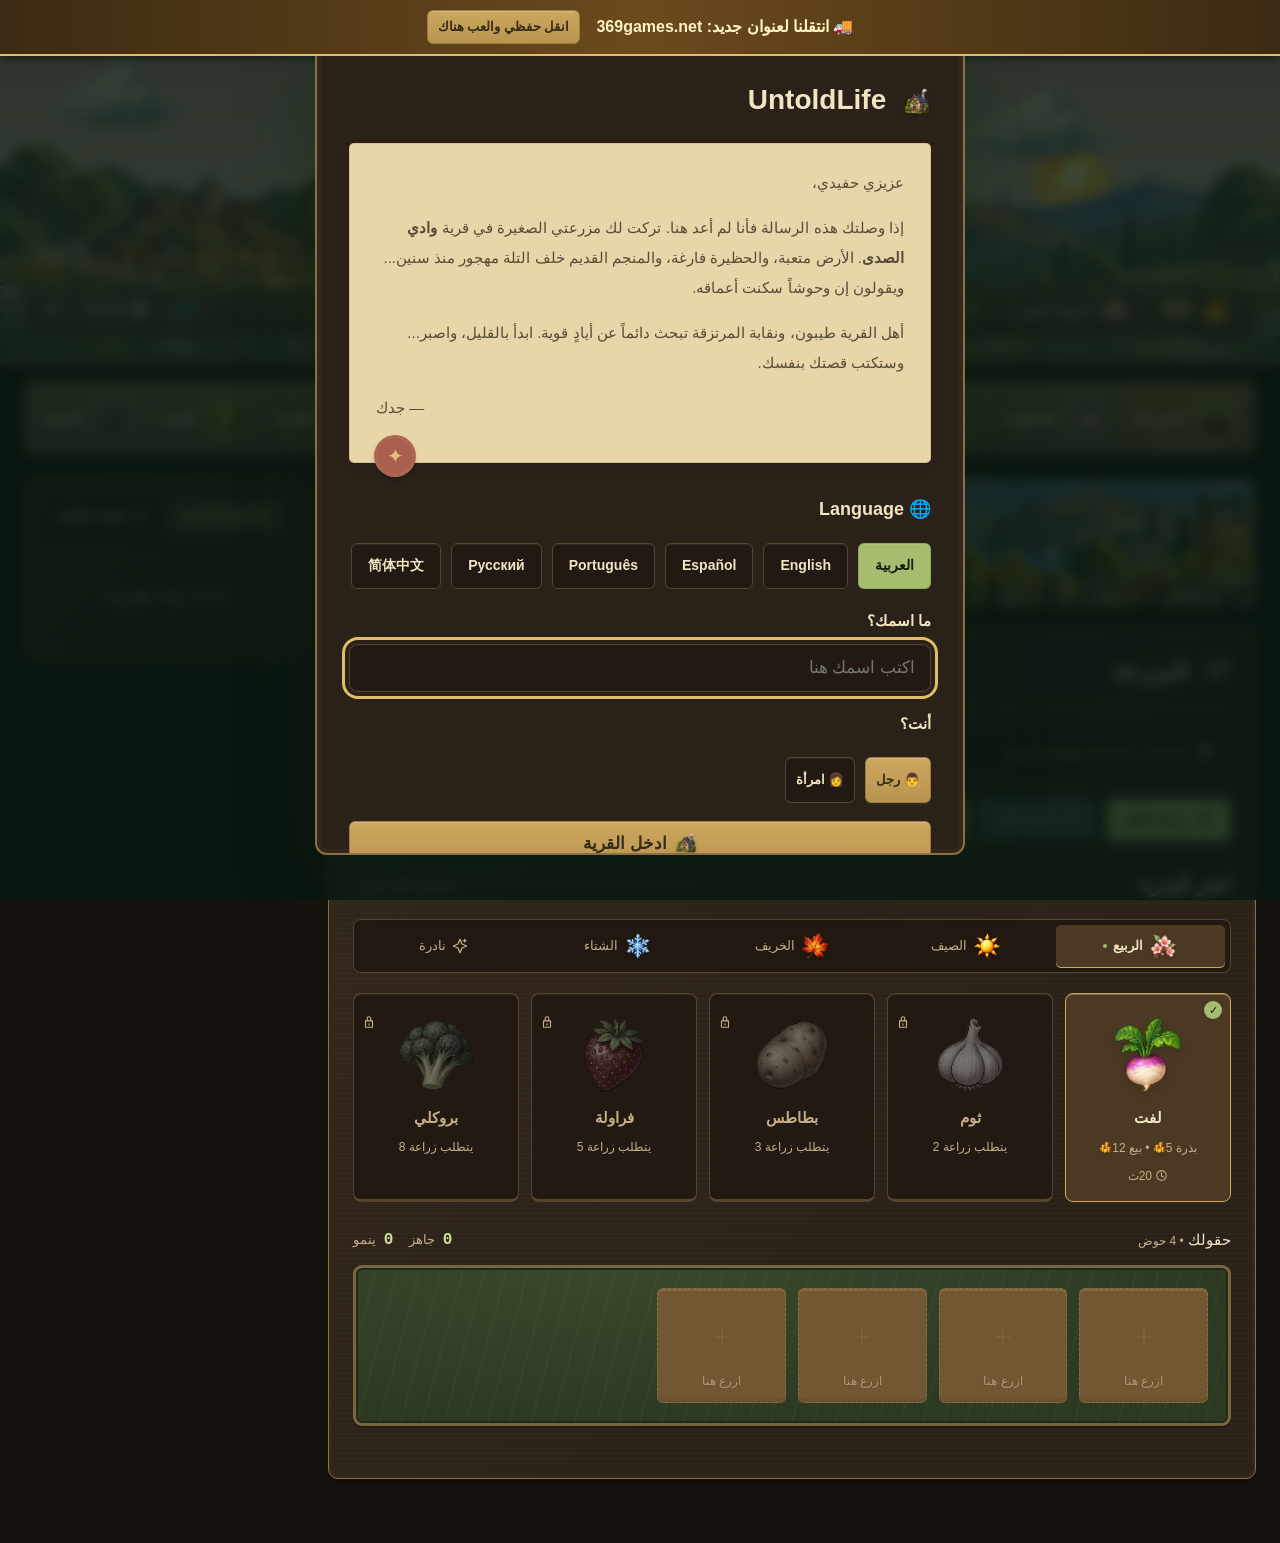
==== commit 9613602d: "UntoldLife 1.4 notes title" ====
--- a/untoldlife/index.html
+++ b/untoldlife/index.html
@@ -12,11 +12,11 @@
 <link rel="manifest" href="manifest.webmanifest">
 <link rel="icon" href="assets/icons/favicon-64.png" type="image/png">
 <link rel="apple-touch-icon" href="assets/icons/apple-touch-icon.png">
-<link rel="stylesheet" href="style.css?v=56">
-<link rel="stylesheet" href="world-theme.css?v=56">
-<link rel="stylesheet" href="assets/art/sky/horizon-mask.css?v=56">
-<link rel="stylesheet" href="brand-theme.css?v=56">
-<link rel="stylesheet" href="art-pass2.css?v=56">
+<link rel="stylesheet" href="style.css?v=57">
+<link rel="stylesheet" href="world-theme.css?v=57">
+<link rel="stylesheet" href="assets/art/sky/horizon-mask.css?v=57">
+<link rel="stylesheet" href="brand-theme.css?v=57">
+<link rel="stylesheet" href="art-pass2.css?v=57">
 <script defer src="https://static.cloudflareinsights.com/beacon.min.js" data-cf-beacon='{"token": "d00635426d214e93938126001ce4a104"}'></script>
 </head>
 <body>
@@ -74,31 +74,31 @@
 <script>
 // Load only the chosen language's translations (Arabic needs none). Switching language reloads the page.
 (function () { var l = ''; try { l = localStorage.getItem('untoldlife_lang') || ''; } catch (e) {}
-  if (/^(en|es|pt|ru|zh)$/.test(l)) document.write("<script src='lang-" + l + ".js?v=56'><\/script>"); })();
+  if (/^(en|es|pt|ru|zh)$/.test(l)) document.write("<script src='lang-" + l + ".js?v=57'><\/script>"); })();
 </script>
-<script src="i18n.js?v=56"></script>
+<script src="i18n.js?v=57"></script>
 <script src="assets/sprites.js"></script>
-<script src="assets/art.js?v=56"></script>
-<script src="assets/cutouts.js?v=56"></script>
-<script src="assets/season-portraits.js?v=56"></script>
-<script src="assets/legacy-art.js?v=56"></script>
-<script src="assets/pass2-art.js?v=56"></script>
-<script src="assets/image-metadata.js?v=56"></script>
-<script src="asset-labels.js?v=56"></script>
-<script src="ui-v2.js?v=56"></script>
-<script src="visuals.js?v=56"></script>
-<script src="world-scene.js?v=56"></script>
-<script src="site-config.js?v=56"></script>
-<script src="game.js?v=56"></script>
-<script src="tutorial.js?v=56"></script>
-<script src="tips.js?v=56"></script>
-<script src="feedback.js?v=56"></script>
-<script src="stats.js?v=56"></script>
-<script src="move.js?v=56"></script>
-<script src="cloud.js?v=56"></script>
-<script src="patchnotes.js?v=56"></script>
-<script src="assets/music/tracks.js?v=56"></script>
-<script src="audio.js?v=56"></script>
+<script src="assets/art.js?v=57"></script>
+<script src="assets/cutouts.js?v=57"></script>
+<script src="assets/season-portraits.js?v=57"></script>
+<script src="assets/legacy-art.js?v=57"></script>
+<script src="assets/pass2-art.js?v=57"></script>
+<script src="assets/image-metadata.js?v=57"></script>
+<script src="asset-labels.js?v=57"></script>
+<script src="ui-v2.js?v=57"></script>
+<script src="visuals.js?v=57"></script>
+<script src="world-scene.js?v=57"></script>
+<script src="site-config.js?v=57"></script>
+<script src="game.js?v=57"></script>
+<script src="tutorial.js?v=57"></script>
+<script src="tips.js?v=57"></script>
+<script src="feedback.js?v=57"></script>
+<script src="stats.js?v=57"></script>
+<script src="move.js?v=57"></script>
+<script src="cloud.js?v=57"></script>
+<script src="patchnotes.js?v=57"></script>
+<script src="assets/music/tracks.js?v=57"></script>
+<script src="audio.js?v=57"></script>
 <script>
 // Install as an app and open offline (sw.js). Only on the published site, so local edits are never served stale.
 if ('serviceWorker' in navigator && (location.protocol === 'https:' || location.pathname.indexOf('/dist/') >= 0))
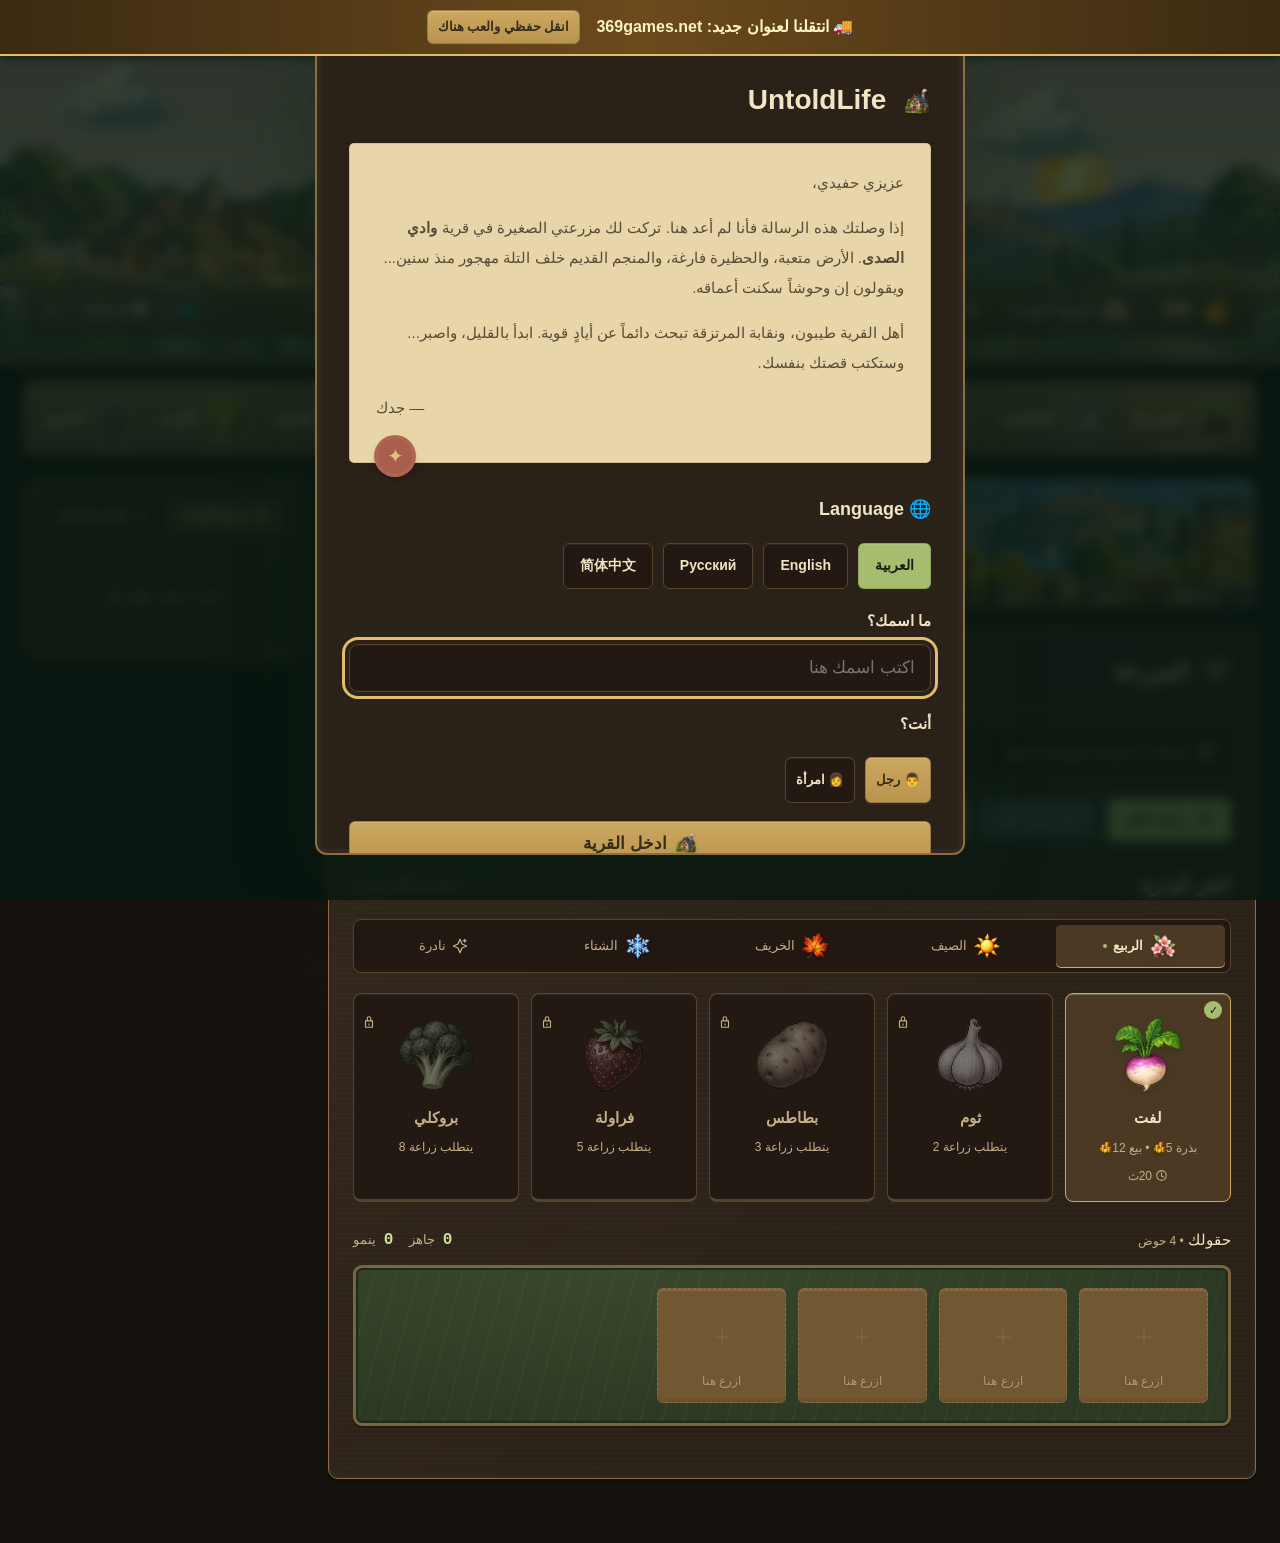
==== commit 7fd18e7e: "UntoldLife 1.4.1: breeding tools, 4 languages" ====
--- a/untoldlife/index.html
+++ b/untoldlife/index.html
@@ -12,11 +12,11 @@
 <link rel="manifest" href="manifest.webmanifest">
 <link rel="icon" href="assets/icons/favicon-64.png" type="image/png">
 <link rel="apple-touch-icon" href="assets/icons/apple-touch-icon.png">
-<link rel="stylesheet" href="style.css?v=57">
-<link rel="stylesheet" href="world-theme.css?v=57">
-<link rel="stylesheet" href="assets/art/sky/horizon-mask.css?v=57">
-<link rel="stylesheet" href="brand-theme.css?v=57">
-<link rel="stylesheet" href="art-pass2.css?v=57">
+<link rel="stylesheet" href="style.css?v=58">
+<link rel="stylesheet" href="world-theme.css?v=58">
+<link rel="stylesheet" href="assets/art/sky/horizon-mask.css?v=58">
+<link rel="stylesheet" href="brand-theme.css?v=58">
+<link rel="stylesheet" href="art-pass2.css?v=58">
 <script defer src="https://static.cloudflareinsights.com/beacon.min.js" data-cf-beacon='{"token": "d00635426d214e93938126001ce4a104"}'></script>
 </head>
 <body>
@@ -74,31 +74,32 @@
 <script>
 // Load only the chosen language's translations (Arabic needs none). Switching language reloads the page.
 (function () { var l = ''; try { l = localStorage.getItem('untoldlife_lang') || ''; } catch (e) {}
-  if (/^(en|es|pt|ru|zh)$/.test(l)) document.write("<script src='lang-" + l + ".js?v=57'><\/script>"); })();
+  if (l === 'es' || l === 'pt') l = 'en'; // retired languages
+  if (/^(en|ru|zh)$/.test(l)) document.write("<script src='lang-" + l + ".js?v=58'><\/script>"); })();
 </script>
-<script src="i18n.js?v=57"></script>
+<script src="i18n.js?v=58"></script>
 <script src="assets/sprites.js"></script>
-<script src="assets/art.js?v=57"></script>
-<script src="assets/cutouts.js?v=57"></script>
-<script src="assets/season-portraits.js?v=57"></script>
-<script src="assets/legacy-art.js?v=57"></script>
-<script src="assets/pass2-art.js?v=57"></script>
-<script src="assets/image-metadata.js?v=57"></script>
-<script src="asset-labels.js?v=57"></script>
-<script src="ui-v2.js?v=57"></script>
-<script src="visuals.js?v=57"></script>
-<script src="world-scene.js?v=57"></script>
-<script src="site-config.js?v=57"></script>
-<script src="game.js?v=57"></script>
-<script src="tutorial.js?v=57"></script>
-<script src="tips.js?v=57"></script>
-<script src="feedback.js?v=57"></script>
-<script src="stats.js?v=57"></script>
-<script src="move.js?v=57"></script>
-<script src="cloud.js?v=57"></script>
-<script src="patchnotes.js?v=57"></script>
-<script src="assets/music/tracks.js?v=57"></script>
-<script src="audio.js?v=57"></script>
+<script src="assets/art.js?v=58"></script>
+<script src="assets/cutouts.js?v=58"></script>
+<script src="assets/season-portraits.js?v=58"></script>
+<script src="assets/legacy-art.js?v=58"></script>
+<script src="assets/pass2-art.js?v=58"></script>
+<script src="assets/image-metadata.js?v=58"></script>
+<script src="asset-labels.js?v=58"></script>
+<script src="ui-v2.js?v=58"></script>
+<script src="visuals.js?v=58"></script>
+<script src="world-scene.js?v=58"></script>
+<script src="site-config.js?v=58"></script>
+<script src="game.js?v=58"></script>
+<script src="tutorial.js?v=58"></script>
+<script src="tips.js?v=58"></script>
+<script src="feedback.js?v=58"></script>
+<script src="stats.js?v=58"></script>
+<script src="move.js?v=58"></script>
+<script src="cloud.js?v=58"></script>
+<script src="patchnotes.js?v=58"></script>
+<script src="assets/music/tracks.js?v=58"></script>
+<script src="audio.js?v=58"></script>
 <script>
 // Install as an app and open offline (sw.js). Only on the published site, so local edits are never served stale.
 if ('serviceWorker' in navigator && (location.protocol === 'https:' || location.pathname.indexOf('/dist/') >= 0))
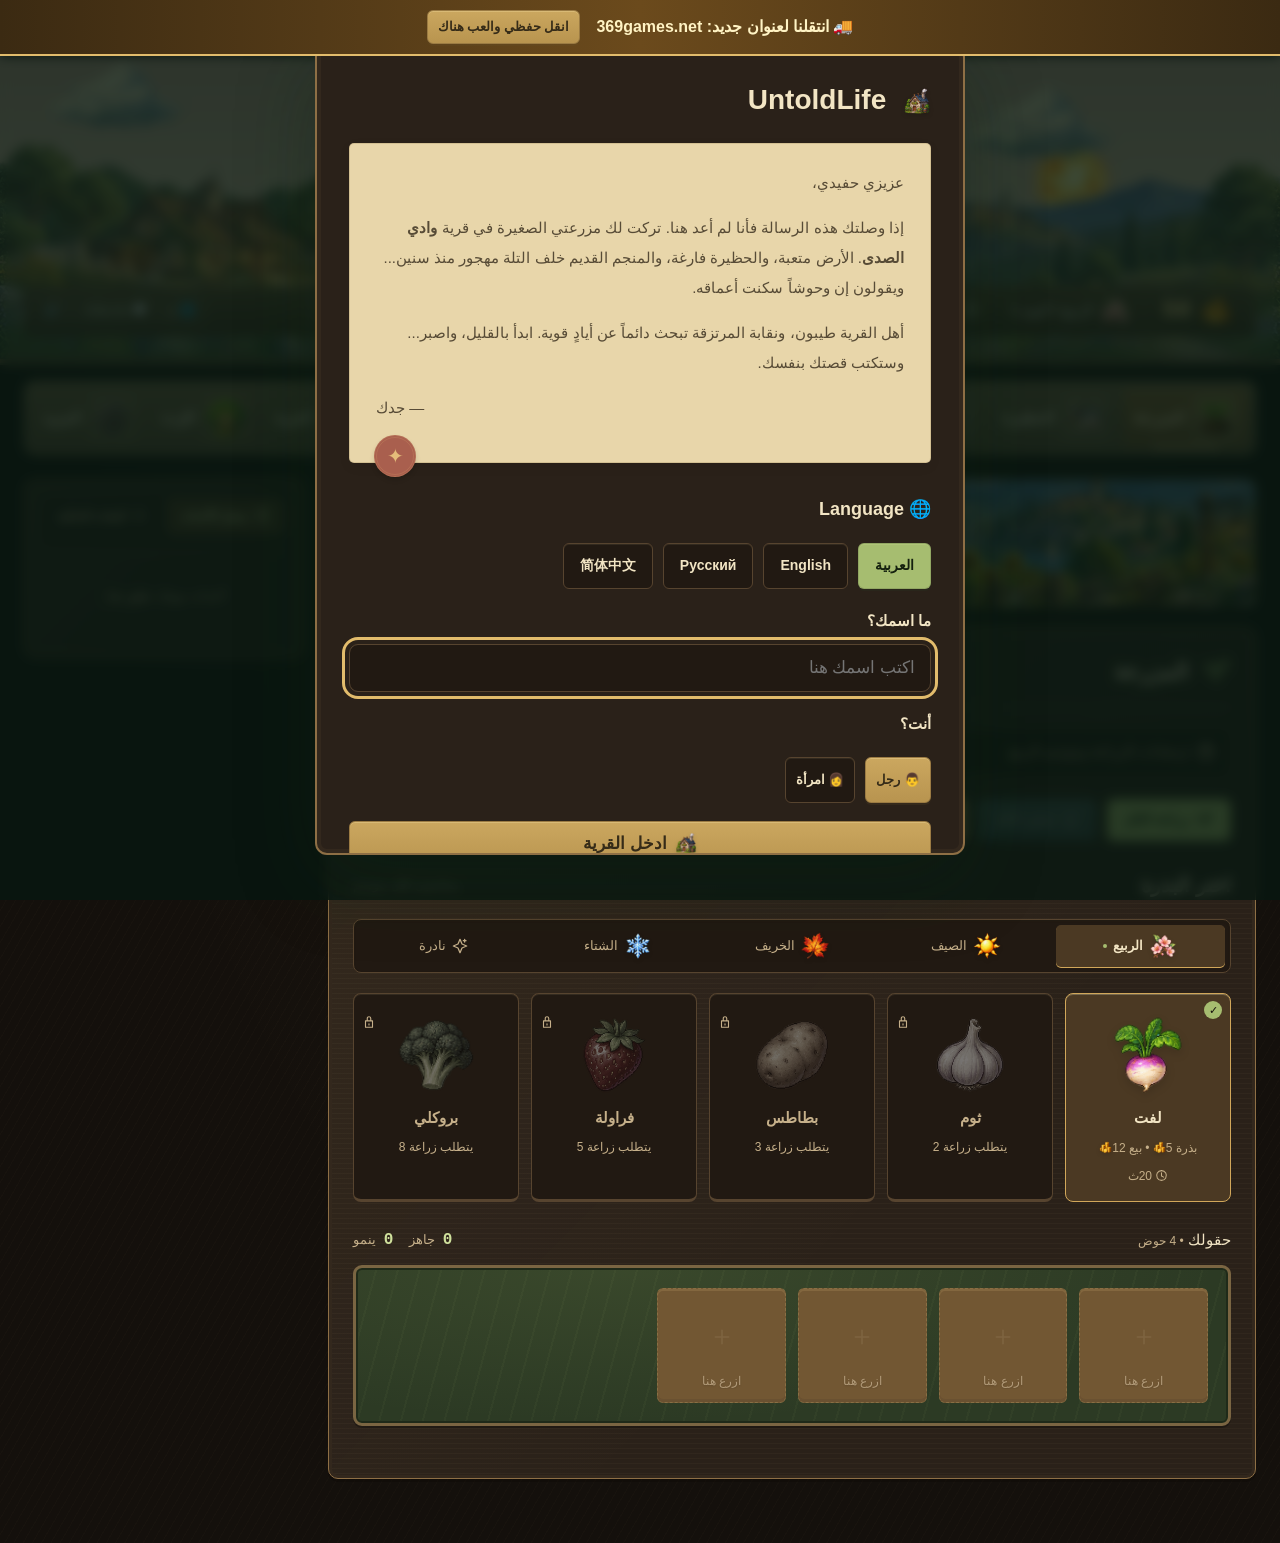
==== commit 37eaab5d: "UntoldLife: breeding tools in the village" ====
--- a/untoldlife/index.html
+++ b/untoldlife/index.html
@@ -12,11 +12,11 @@
 <link rel="manifest" href="manifest.webmanifest">
 <link rel="icon" href="assets/icons/favicon-64.png" type="image/png">
 <link rel="apple-touch-icon" href="assets/icons/apple-touch-icon.png">
-<link rel="stylesheet" href="style.css?v=58">
-<link rel="stylesheet" href="world-theme.css?v=58">
-<link rel="stylesheet" href="assets/art/sky/horizon-mask.css?v=58">
-<link rel="stylesheet" href="brand-theme.css?v=58">
-<link rel="stylesheet" href="art-pass2.css?v=58">
+<link rel="stylesheet" href="style.css?v=60">
+<link rel="stylesheet" href="world-theme.css?v=60">
+<link rel="stylesheet" href="assets/art/sky/horizon-mask.css?v=60">
+<link rel="stylesheet" href="brand-theme.css?v=60">
+<link rel="stylesheet" href="art-pass2.css?v=60">
 <script defer src="https://static.cloudflareinsights.com/beacon.min.js" data-cf-beacon='{"token": "d00635426d214e93938126001ce4a104"}'></script>
 </head>
 <body>
@@ -75,31 +75,31 @@
 // Load only the chosen language's translations (Arabic needs none). Switching language reloads the page.
 (function () { var l = ''; try { l = localStorage.getItem('untoldlife_lang') || ''; } catch (e) {}
   if (l === 'es' || l === 'pt') l = 'en'; // retired languages
-  if (/^(en|ru|zh)$/.test(l)) document.write("<script src='lang-" + l + ".js?v=58'><\/script>"); })();
+  if (/^(en|ru|zh)$/.test(l)) document.write("<script src='lang-" + l + ".js?v=60'><\/script>"); })();
 </script>
-<script src="i18n.js?v=58"></script>
+<script src="i18n.js?v=60"></script>
 <script src="assets/sprites.js"></script>
-<script src="assets/art.js?v=58"></script>
-<script src="assets/cutouts.js?v=58"></script>
-<script src="assets/season-portraits.js?v=58"></script>
-<script src="assets/legacy-art.js?v=58"></script>
-<script src="assets/pass2-art.js?v=58"></script>
-<script src="assets/image-metadata.js?v=58"></script>
-<script src="asset-labels.js?v=58"></script>
-<script src="ui-v2.js?v=58"></script>
-<script src="visuals.js?v=58"></script>
-<script src="world-scene.js?v=58"></script>
-<script src="site-config.js?v=58"></script>
-<script src="game.js?v=58"></script>
-<script src="tutorial.js?v=58"></script>
-<script src="tips.js?v=58"></script>
-<script src="feedback.js?v=58"></script>
-<script src="stats.js?v=58"></script>
-<script src="move.js?v=58"></script>
-<script src="cloud.js?v=58"></script>
-<script src="patchnotes.js?v=58"></script>
-<script src="assets/music/tracks.js?v=58"></script>
-<script src="audio.js?v=58"></script>
+<script src="assets/art.js?v=60"></script>
+<script src="assets/cutouts.js?v=60"></script>
+<script src="assets/season-portraits.js?v=60"></script>
+<script src="assets/legacy-art.js?v=60"></script>
+<script src="assets/pass2-art.js?v=60"></script>
+<script src="assets/image-metadata.js?v=60"></script>
+<script src="asset-labels.js?v=60"></script>
+<script src="ui-v2.js?v=60"></script>
+<script src="visuals.js?v=60"></script>
+<script src="world-scene.js?v=60"></script>
+<script src="site-config.js?v=60"></script>
+<script src="game.js?v=60"></script>
+<script src="tutorial.js?v=60"></script>
+<script src="tips.js?v=60"></script>
+<script src="feedback.js?v=60"></script>
+<script src="stats.js?v=60"></script>
+<script src="move.js?v=60"></script>
+<script src="cloud.js?v=60"></script>
+<script src="patchnotes.js?v=60"></script>
+<script src="assets/music/tracks.js?v=60"></script>
+<script src="audio.js?v=60"></script>
 <script>
 // Install as an app and open offline (sw.js). Only on the published site, so local edits are never served stale.
 if ('serviceWorker' in navigator && (location.protocol === 'https:' || location.pathname.indexOf('/dist/') >= 0))
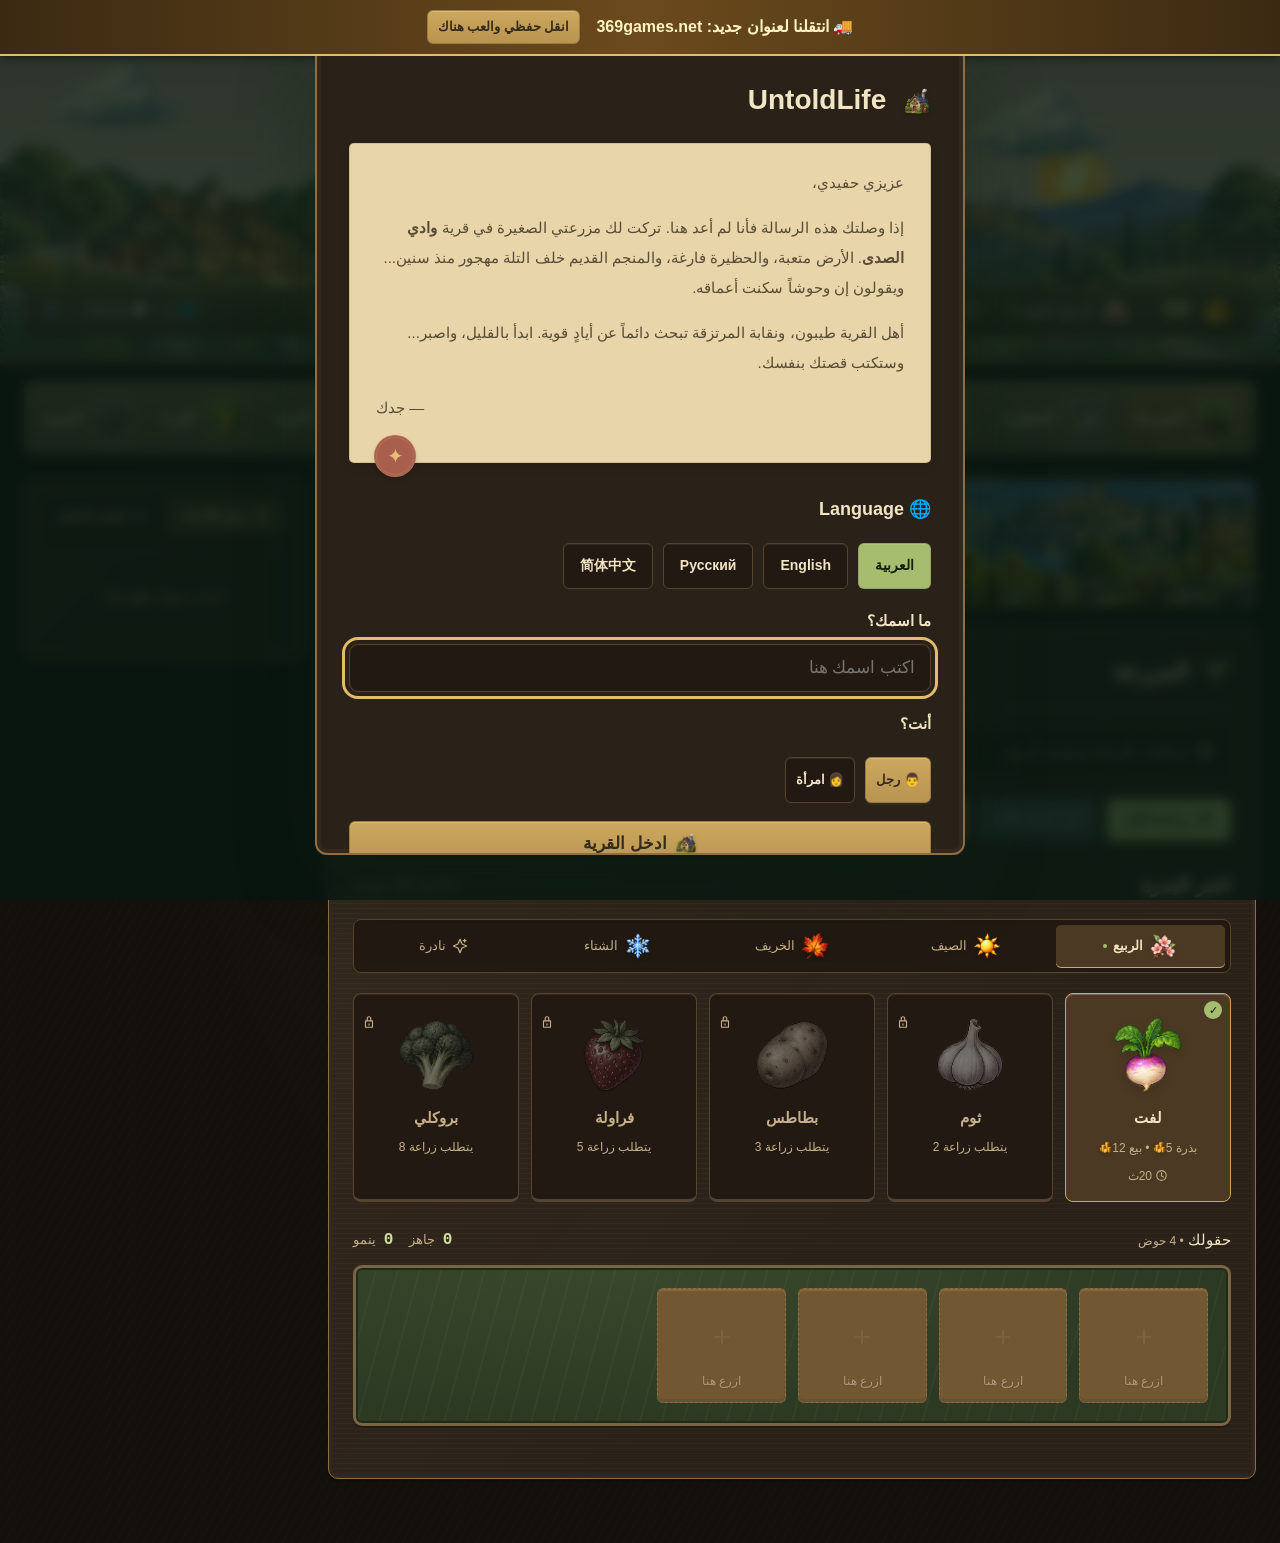
==== commit 16d058a6: "UntoldLife: breeding tools text" ====
--- a/untoldlife/index.html
+++ b/untoldlife/index.html
@@ -12,11 +12,11 @@
 <link rel="manifest" href="manifest.webmanifest">
 <link rel="icon" href="assets/icons/favicon-64.png" type="image/png">
 <link rel="apple-touch-icon" href="assets/icons/apple-touch-icon.png">
-<link rel="stylesheet" href="style.css?v=60">
-<link rel="stylesheet" href="world-theme.css?v=60">
-<link rel="stylesheet" href="assets/art/sky/horizon-mask.css?v=60">
-<link rel="stylesheet" href="brand-theme.css?v=60">
-<link rel="stylesheet" href="art-pass2.css?v=60">
+<link rel="stylesheet" href="style.css?v=61">
+<link rel="stylesheet" href="world-theme.css?v=61">
+<link rel="stylesheet" href="assets/art/sky/horizon-mask.css?v=61">
+<link rel="stylesheet" href="brand-theme.css?v=61">
+<link rel="stylesheet" href="art-pass2.css?v=61">
 <script defer src="https://static.cloudflareinsights.com/beacon.min.js" data-cf-beacon='{"token": "d00635426d214e93938126001ce4a104"}'></script>
 </head>
 <body>
@@ -75,31 +75,31 @@
 // Load only the chosen language's translations (Arabic needs none). Switching language reloads the page.
 (function () { var l = ''; try { l = localStorage.getItem('untoldlife_lang') || ''; } catch (e) {}
   if (l === 'es' || l === 'pt') l = 'en'; // retired languages
-  if (/^(en|ru|zh)$/.test(l)) document.write("<script src='lang-" + l + ".js?v=60'><\/script>"); })();
+  if (/^(en|ru|zh)$/.test(l)) document.write("<script src='lang-" + l + ".js?v=61'><\/script>"); })();
 </script>
-<script src="i18n.js?v=60"></script>
+<script src="i18n.js?v=61"></script>
 <script src="assets/sprites.js"></script>
-<script src="assets/art.js?v=60"></script>
-<script src="assets/cutouts.js?v=60"></script>
-<script src="assets/season-portraits.js?v=60"></script>
-<script src="assets/legacy-art.js?v=60"></script>
-<script src="assets/pass2-art.js?v=60"></script>
-<script src="assets/image-metadata.js?v=60"></script>
-<script src="asset-labels.js?v=60"></script>
-<script src="ui-v2.js?v=60"></script>
-<script src="visuals.js?v=60"></script>
-<script src="world-scene.js?v=60"></script>
-<script src="site-config.js?v=60"></script>
-<script src="game.js?v=60"></script>
-<script src="tutorial.js?v=60"></script>
-<script src="tips.js?v=60"></script>
-<script src="feedback.js?v=60"></script>
-<script src="stats.js?v=60"></script>
-<script src="move.js?v=60"></script>
-<script src="cloud.js?v=60"></script>
-<script src="patchnotes.js?v=60"></script>
-<script src="assets/music/tracks.js?v=60"></script>
-<script src="audio.js?v=60"></script>
+<script src="assets/art.js?v=61"></script>
+<script src="assets/cutouts.js?v=61"></script>
+<script src="assets/season-portraits.js?v=61"></script>
+<script src="assets/legacy-art.js?v=61"></script>
+<script src="assets/pass2-art.js?v=61"></script>
+<script src="assets/image-metadata.js?v=61"></script>
+<script src="asset-labels.js?v=61"></script>
+<script src="ui-v2.js?v=61"></script>
+<script src="visuals.js?v=61"></script>
+<script src="world-scene.js?v=61"></script>
+<script src="site-config.js?v=61"></script>
+<script src="game.js?v=61"></script>
+<script src="tutorial.js?v=61"></script>
+<script src="tips.js?v=61"></script>
+<script src="feedback.js?v=61"></script>
+<script src="stats.js?v=61"></script>
+<script src="move.js?v=61"></script>
+<script src="cloud.js?v=61"></script>
+<script src="patchnotes.js?v=61"></script>
+<script src="assets/music/tracks.js?v=61"></script>
+<script src="audio.js?v=61"></script>
 <script>
 // Install as an app and open offline (sw.js). Only on the published site, so local edits are never served stale.
 if ('serviceWorker' in navigator && (location.protocol === 'https:' || location.pathname.indexOf('/dist/') >= 0))
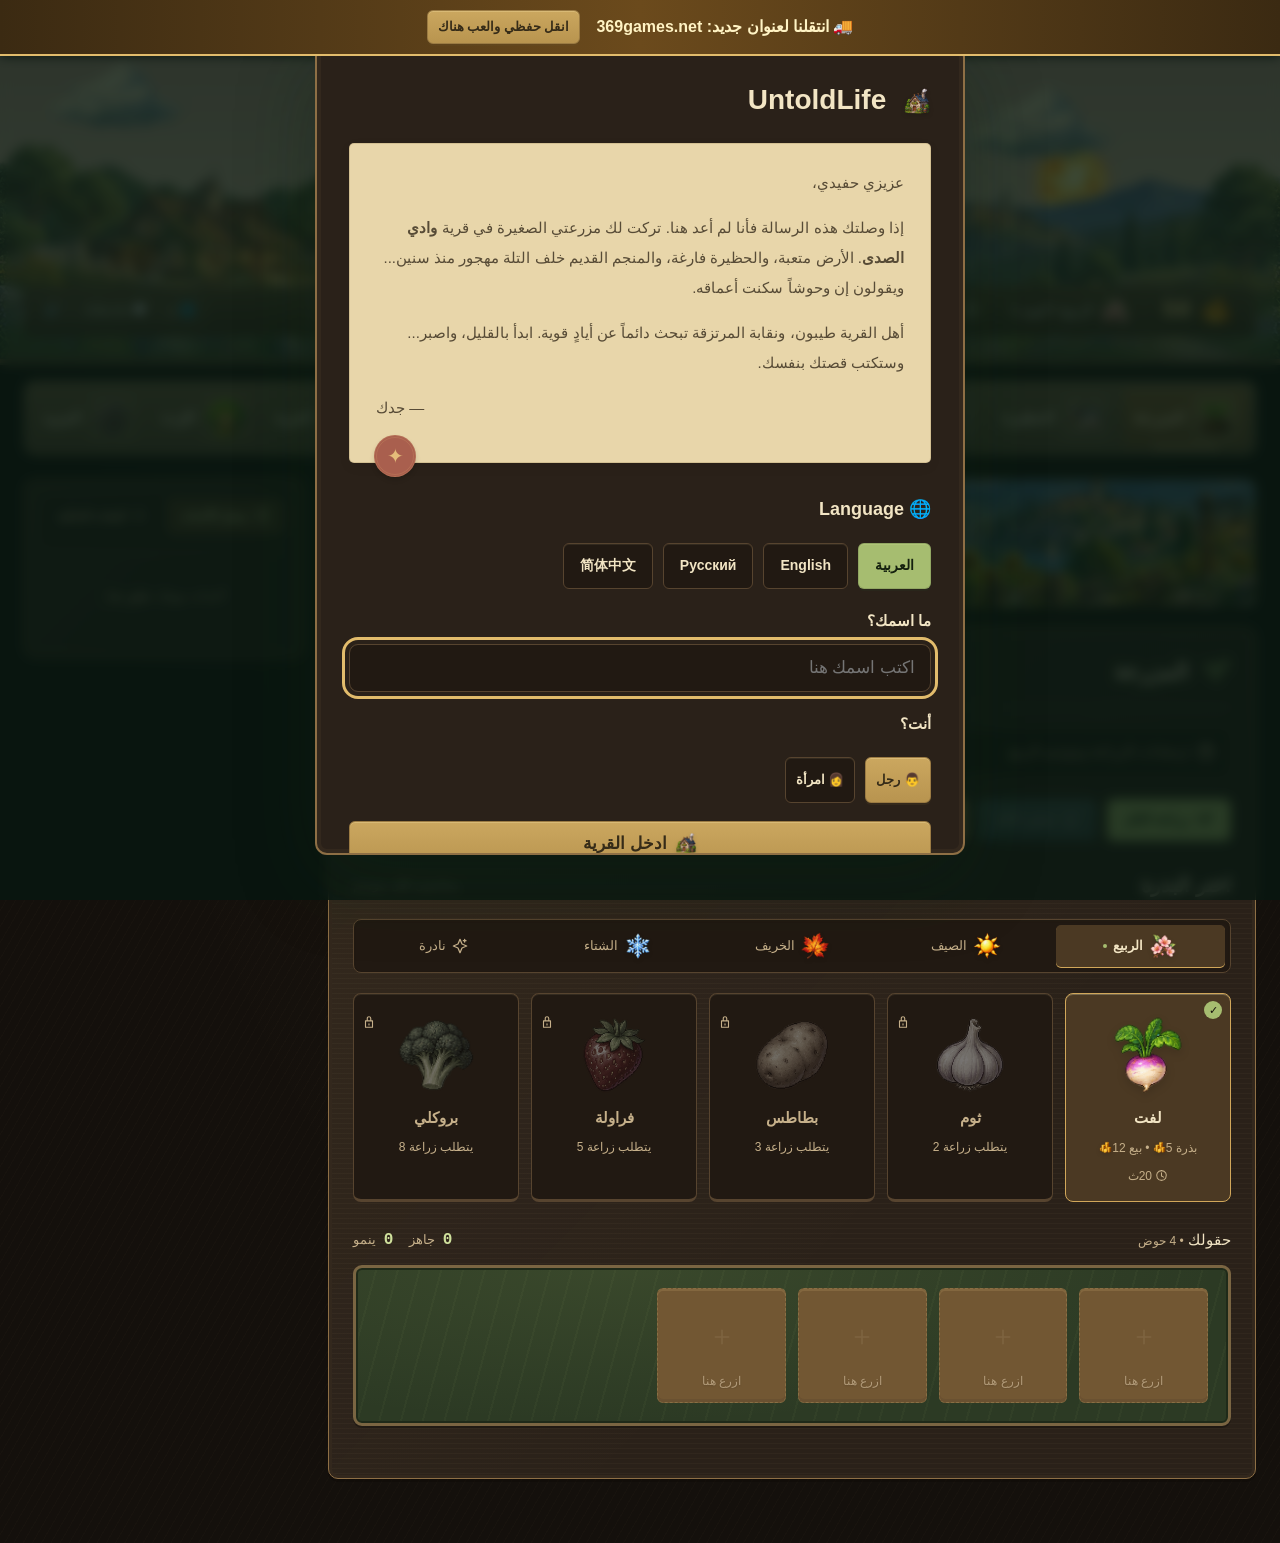
==== commit e6bb3f35: "UntoldLife: breeding tools picture" ====
--- a/untoldlife/index.html
+++ b/untoldlife/index.html
@@ -12,11 +12,11 @@
 <link rel="manifest" href="manifest.webmanifest">
 <link rel="icon" href="assets/icons/favicon-64.png" type="image/png">
 <link rel="apple-touch-icon" href="assets/icons/apple-touch-icon.png">
-<link rel="stylesheet" href="style.css?v=61">
-<link rel="stylesheet" href="world-theme.css?v=61">
-<link rel="stylesheet" href="assets/art/sky/horizon-mask.css?v=61">
-<link rel="stylesheet" href="brand-theme.css?v=61">
-<link rel="stylesheet" href="art-pass2.css?v=61">
+<link rel="stylesheet" href="style.css?v=62">
+<link rel="stylesheet" href="world-theme.css?v=62">
+<link rel="stylesheet" href="assets/art/sky/horizon-mask.css?v=62">
+<link rel="stylesheet" href="brand-theme.css?v=62">
+<link rel="stylesheet" href="art-pass2.css?v=62">
 <script defer src="https://static.cloudflareinsights.com/beacon.min.js" data-cf-beacon='{"token": "d00635426d214e93938126001ce4a104"}'></script>
 </head>
 <body>
@@ -75,31 +75,31 @@
 // Load only the chosen language's translations (Arabic needs none). Switching language reloads the page.
 (function () { var l = ''; try { l = localStorage.getItem('untoldlife_lang') || ''; } catch (e) {}
   if (l === 'es' || l === 'pt') l = 'en'; // retired languages
-  if (/^(en|ru|zh)$/.test(l)) document.write("<script src='lang-" + l + ".js?v=61'><\/script>"); })();
+  if (/^(en|ru|zh)$/.test(l)) document.write("<script src='lang-" + l + ".js?v=62'><\/script>"); })();
 </script>
-<script src="i18n.js?v=61"></script>
+<script src="i18n.js?v=62"></script>
 <script src="assets/sprites.js"></script>
-<script src="assets/art.js?v=61"></script>
-<script src="assets/cutouts.js?v=61"></script>
-<script src="assets/season-portraits.js?v=61"></script>
-<script src="assets/legacy-art.js?v=61"></script>
-<script src="assets/pass2-art.js?v=61"></script>
-<script src="assets/image-metadata.js?v=61"></script>
-<script src="asset-labels.js?v=61"></script>
-<script src="ui-v2.js?v=61"></script>
-<script src="visuals.js?v=61"></script>
-<script src="world-scene.js?v=61"></script>
-<script src="site-config.js?v=61"></script>
-<script src="game.js?v=61"></script>
-<script src="tutorial.js?v=61"></script>
-<script src="tips.js?v=61"></script>
-<script src="feedback.js?v=61"></script>
-<script src="stats.js?v=61"></script>
-<script src="move.js?v=61"></script>
-<script src="cloud.js?v=61"></script>
-<script src="patchnotes.js?v=61"></script>
-<script src="assets/music/tracks.js?v=61"></script>
-<script src="audio.js?v=61"></script>
+<script src="assets/art.js?v=62"></script>
+<script src="assets/cutouts.js?v=62"></script>
+<script src="assets/season-portraits.js?v=62"></script>
+<script src="assets/legacy-art.js?v=62"></script>
+<script src="assets/pass2-art.js?v=62"></script>
+<script src="assets/image-metadata.js?v=62"></script>
+<script src="asset-labels.js?v=62"></script>
+<script src="ui-v2.js?v=62"></script>
+<script src="visuals.js?v=62"></script>
+<script src="world-scene.js?v=62"></script>
+<script src="site-config.js?v=62"></script>
+<script src="game.js?v=62"></script>
+<script src="tutorial.js?v=62"></script>
+<script src="tips.js?v=62"></script>
+<script src="feedback.js?v=62"></script>
+<script src="stats.js?v=62"></script>
+<script src="move.js?v=62"></script>
+<script src="cloud.js?v=62"></script>
+<script src="patchnotes.js?v=62"></script>
+<script src="assets/music/tracks.js?v=62"></script>
+<script src="audio.js?v=62"></script>
 <script>
 // Install as an app and open offline (sw.js). Only on the published site, so local edits are never served stale.
 if ('serviceWorker' in navigator && (location.protocol === 'https:' || location.pathname.indexOf('/dist/') >= 0))
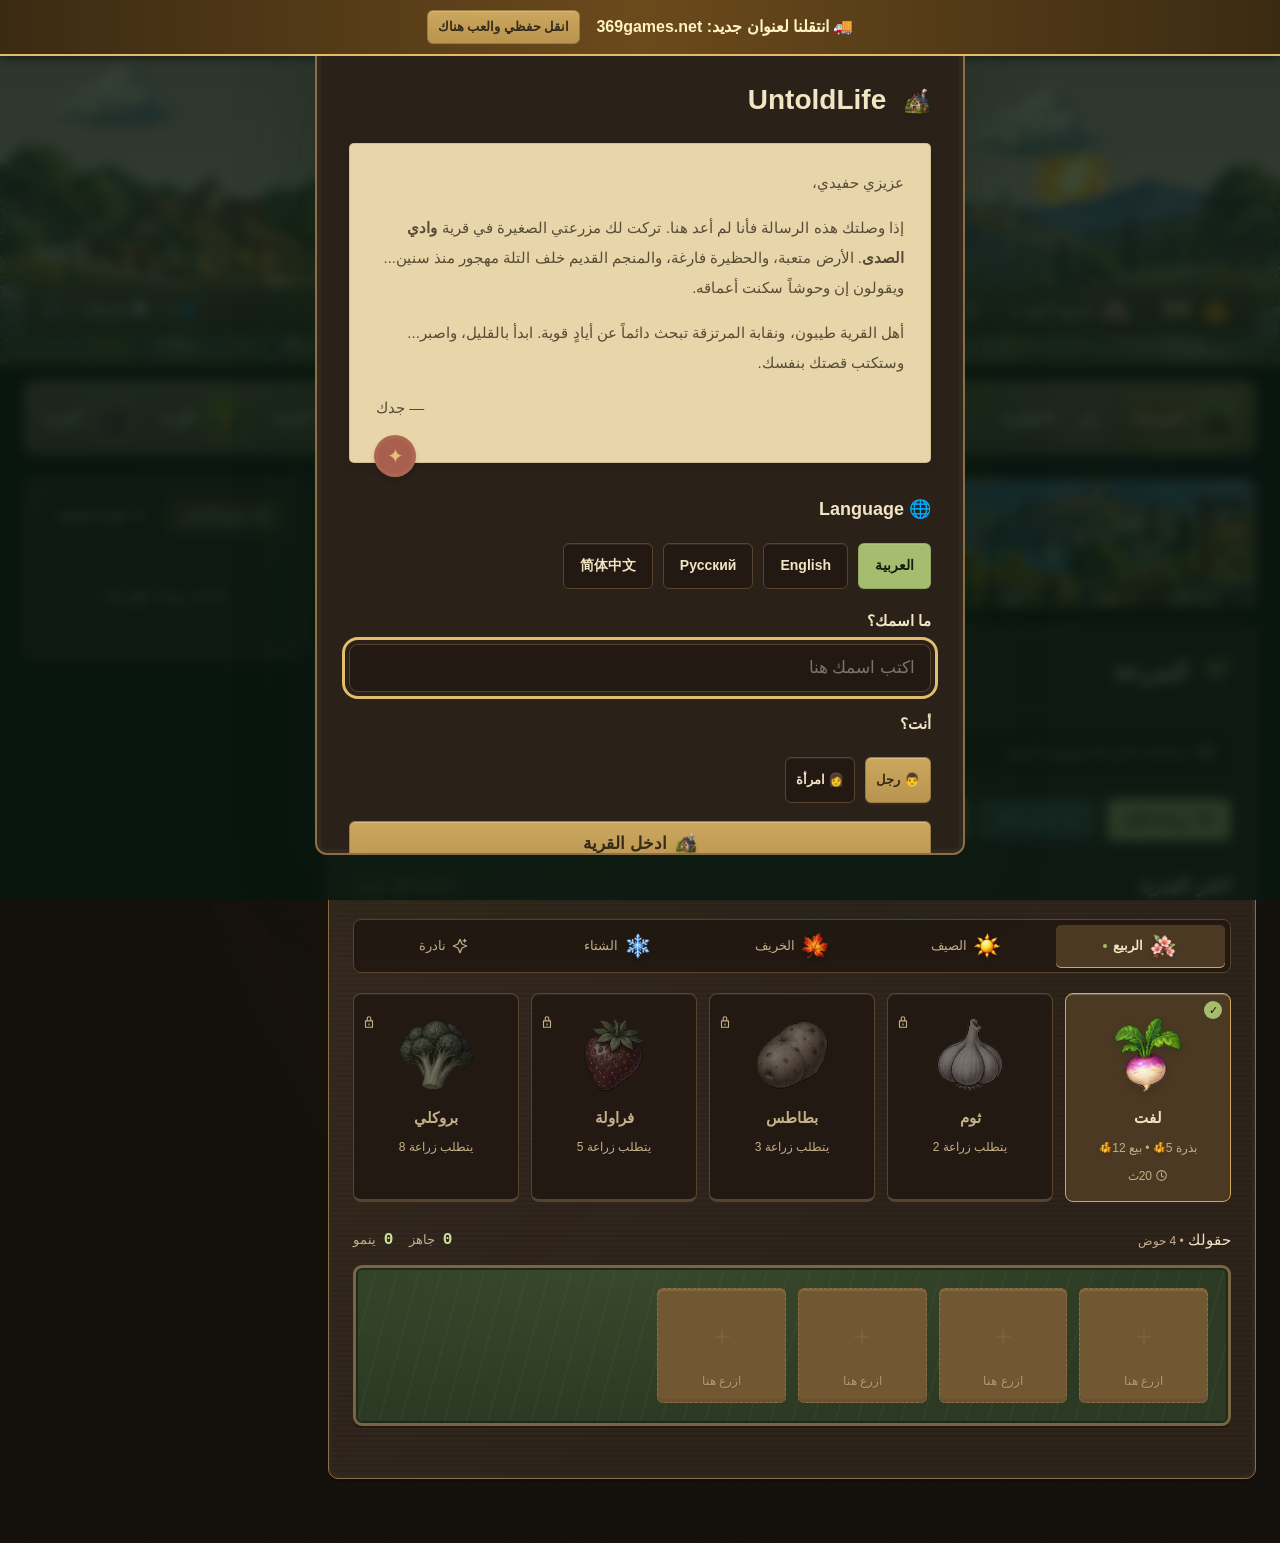
==== commit 75aa0494: "UntoldLife 1.5: fishing overhaul" ====
--- a/untoldlife/index.html
+++ b/untoldlife/index.html
@@ -12,11 +12,11 @@
 <link rel="manifest" href="manifest.webmanifest">
 <link rel="icon" href="assets/icons/favicon-64.png" type="image/png">
 <link rel="apple-touch-icon" href="assets/icons/apple-touch-icon.png">
-<link rel="stylesheet" href="style.css?v=62">
-<link rel="stylesheet" href="world-theme.css?v=62">
-<link rel="stylesheet" href="assets/art/sky/horizon-mask.css?v=62">
-<link rel="stylesheet" href="brand-theme.css?v=62">
-<link rel="stylesheet" href="art-pass2.css?v=62">
+<link rel="stylesheet" href="style.css?v=64">
+<link rel="stylesheet" href="world-theme.css?v=64">
+<link rel="stylesheet" href="assets/art/sky/horizon-mask.css?v=64">
+<link rel="stylesheet" href="brand-theme.css?v=64">
+<link rel="stylesheet" href="art-pass2.css?v=64">
 <script defer src="https://static.cloudflareinsights.com/beacon.min.js" data-cf-beacon='{"token": "d00635426d214e93938126001ce4a104"}'></script>
 </head>
 <body>
@@ -75,31 +75,31 @@
 // Load only the chosen language's translations (Arabic needs none). Switching language reloads the page.
 (function () { var l = ''; try { l = localStorage.getItem('untoldlife_lang') || ''; } catch (e) {}
   if (l === 'es' || l === 'pt') l = 'en'; // retired languages
-  if (/^(en|ru|zh)$/.test(l)) document.write("<script src='lang-" + l + ".js?v=62'><\/script>"); })();
+  if (/^(en|ru|zh)$/.test(l)) document.write("<script src='lang-" + l + ".js?v=64'><\/script>"); })();
 </script>
-<script src="i18n.js?v=62"></script>
+<script src="i18n.js?v=64"></script>
 <script src="assets/sprites.js"></script>
-<script src="assets/art.js?v=62"></script>
-<script src="assets/cutouts.js?v=62"></script>
-<script src="assets/season-portraits.js?v=62"></script>
-<script src="assets/legacy-art.js?v=62"></script>
-<script src="assets/pass2-art.js?v=62"></script>
-<script src="assets/image-metadata.js?v=62"></script>
-<script src="asset-labels.js?v=62"></script>
-<script src="ui-v2.js?v=62"></script>
-<script src="visuals.js?v=62"></script>
-<script src="world-scene.js?v=62"></script>
-<script src="site-config.js?v=62"></script>
-<script src="game.js?v=62"></script>
-<script src="tutorial.js?v=62"></script>
-<script src="tips.js?v=62"></script>
-<script src="feedback.js?v=62"></script>
-<script src="stats.js?v=62"></script>
-<script src="move.js?v=62"></script>
-<script src="cloud.js?v=62"></script>
-<script src="patchnotes.js?v=62"></script>
-<script src="assets/music/tracks.js?v=62"></script>
-<script src="audio.js?v=62"></script>
+<script src="assets/art.js?v=64"></script>
+<script src="assets/cutouts.js?v=64"></script>
+<script src="assets/season-portraits.js?v=64"></script>
+<script src="assets/legacy-art.js?v=64"></script>
+<script src="assets/pass2-art.js?v=64"></script>
+<script src="assets/image-metadata.js?v=64"></script>
+<script src="asset-labels.js?v=64"></script>
+<script src="ui-v2.js?v=64"></script>
+<script src="visuals.js?v=64"></script>
+<script src="world-scene.js?v=64"></script>
+<script src="site-config.js?v=64"></script>
+<script src="game.js?v=64"></script>
+<script src="tutorial.js?v=64"></script>
+<script src="tips.js?v=64"></script>
+<script src="feedback.js?v=64"></script>
+<script src="stats.js?v=64"></script>
+<script src="move.js?v=64"></script>
+<script src="cloud.js?v=64"></script>
+<script src="patchnotes.js?v=64"></script>
+<script src="assets/music/tracks.js?v=64"></script>
+<script src="audio.js?v=64"></script>
 <script>
 // Install as an app and open offline (sw.js). Only on the published site, so local edits are never served stale.
 if ('serviceWorker' in navigator && (location.protocol === 'https:' || location.pathname.indexOf('/dist/') >= 0))
--- a/untoldlife/world-theme.css
+++ b/untoldlife/world-theme.css
@@ -251,3 +251,20 @@
 @keyframes bfx-shake{0%,100%{transform:rotate(0)}25%{transform:rotate(-3deg) translateX(-3px)}75%{transform:rotate(3deg) translateX(3px)}}
 @keyframes bfx-pop{0%{transform:scale(.6)}60%{transform:scale(1.12)}100%{transform:scale(1)}}
 @media (prefers-reduced-motion:reduce){.bfx-card{animation:none!important}}
+
+/* Fishing: spots, bait box and album dots */
+.spots{display:flex;flex-wrap:wrap;gap:6px;margin:4px 0 10px}
+.baitbox{border:1px solid var(--line,#0002);border-radius:12px;padding:12px 14px;margin-top:10px;background:var(--soft,#0001)}
+.baitbox .row{flex-wrap:wrap}
+.album .ore{text-align:center}
+.album .ore .unknown{display:block;font-size:40px;line-height:64px;opacity:.5}
+.album .ore.king{border-color:#e2bc6c;box-shadow:0 0 0 2px #e2bc6c33}
+.rdots{display:flex;gap:5px;justify-content:center;margin:6px 0}
+.rdot{width:12px;height:12px;border-radius:50%;border:2px solid #888;opacity:.45}
+.rdot.on{opacity:1}
+.rdot.r0.on{background:#d9d9d9;border-color:#d9d9d9}
+.rdot.r1{border-color:#4a90e2}.rdot.r1.on{background:#4a90e2}
+.rdot.r2{border-color:#a45de2}.rdot.r2.on{background:#a45de2;box-shadow:0 0 6px #a45de2}
+.kv .rdot{display:inline-block;vertical-align:middle;width:10px;height:10px}
+.album .ore small{display:block;margin-top:2px}
+.breed-fx.win small{color:#7a5410;font-weight:700}
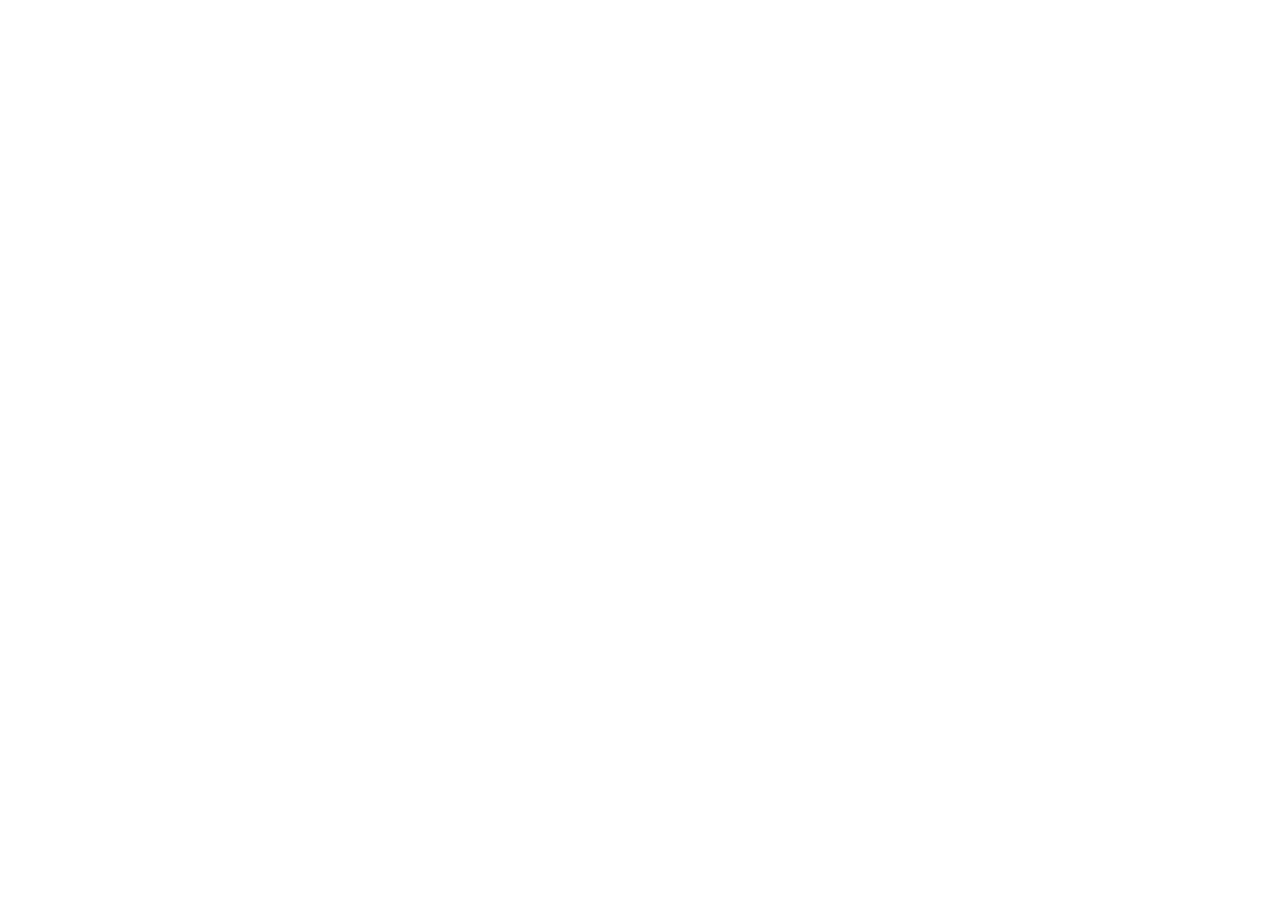
==== commit 45ae61d0: "Old address redirects to 369games.net with the save" ====
--- a/untoldlife/index.html
+++ b/untoldlife/index.html
@@ -1,109 +1,44 @@
 <!doctype html>
-<html lang="ar" dir="rtl" data-theme="dark">
+<html lang="ar" dir="rtl">
 <head>
 <meta charset="utf-8">
 <meta name="viewport" content="width=device-width, initial-scale=1">
-<title>UntoldLife</title>
-<meta name="theme-color" content="#2a2119">
-<meta name="mobile-web-app-capable" content="yes">
-<meta name="apple-mobile-web-app-capable" content="yes">
-<meta name="apple-mobile-web-app-title" content="UntoldLife">
-<meta name="apple-mobile-web-app-status-bar-style" content="black-translucent">
-<link rel="manifest" href="manifest.webmanifest">
-<link rel="icon" href="assets/icons/favicon-64.png" type="image/png">
-<link rel="apple-touch-icon" href="assets/icons/apple-touch-icon.png">
-<link rel="stylesheet" href="style.css?v=64">
-<link rel="stylesheet" href="world-theme.css?v=64">
-<link rel="stylesheet" href="assets/art/sky/horizon-mask.css?v=64">
-<link rel="stylesheet" href="brand-theme.css?v=64">
-<link rel="stylesheet" href="art-pass2.css?v=64">
-<script defer src="https://static.cloudflareinsights.com/beacon.min.js" data-cf-beacon='{"token": "d00635426d214e93938126001ce4a104"}'></script>
+<meta name="robots" content="noindex">
+<title>369Games</title>
+<link rel="canonical" href="https://369games.net/">
+<style>
+  body{margin:0;min-height:100vh;display:grid;place-items:center;background:#14100c;color:#f3e6c8;font:16px/1.7 system-ui,sans-serif;text-align:center}
+  a{color:#ffd76a}
+</style>
 </head>
 <body>
-<header id="top">
-  <div class="sky">
-    <div class="world-sky-decor" aria-hidden="true">
-    <div class="stars" id="stars"></div>
-    <div class="sun" id="sun"></div>
-    <div class="moon" id="moon"></div>
-    <div class="distant-hills" aria-hidden="true"></div>
-    <div class="hills" id="hills"></div>
-    <div class="world-clouds" id="skyClouds" aria-hidden="true"></div>
-    </div>
-    <div class="world-land world-land-day" aria-hidden="true"></div>
-    <div class="world-land world-land-night" aria-hidden="true"></div>
-    <canvas id="weatherCanvas" aria-hidden="true"></canvas>
-  </div>
-  <div class="brand">
-    <h1><img class="brand-wordmark" src="assets/art/brand/untoldlife-wordmark.webp" width="2172" height="724" alt="UntoldLife" fetchpriority="high" decoding="async"></h1>
-    <span class="brand-season-seal" aria-hidden="true"></span>
-    <span class="sub">حياة لم تُروَ بعد — <span id="hName"></span></span>
-  </div>
-  <div class="hud">
-    <div class="chip gold"><img class="px" src="assets/coin.svg" width="16" height="16" alt="ذهب"> <b id="hGold">0</b></div>
-    <div class="chip" id="hDate"></div>
-    <div class="chip" id="hWeather"></div>
-    <div class="chip" id="hClock"></div>
-    <div class="chip" id="hPhase"></div>
-    <div class="chip" id="hGen"></div>
-    <div class="chip hidden" id="hCh"></div>
-    <button class="chip cloud-chip hidden" id="cloudChip" data-a="cloudChip"></button>
-    <button class="chip notes-chip" id="notesBtn" data-a="notes"></button>
-    <button class="chip" id="themeBtn" data-a="theme"></button>
-    <button class="chip lang-chip" id="langBtn" data-a="lang"></button>
-    <button class="chip fb-chip hidden" id="fbBtn" data-a="feedback"></button>
-    <button class="chip au-chip" id="muteBtn" data-a="muteToggle" aria-label="Sound"></button>
-  </div>
-</header>
-
-<nav id="tabs" aria-label="أماكن القرية"></nav>
-
-<div id="wrap">
-  <main id="view"></main>
-  <aside id="side">
-    <div class="stabs"><button class="stab on" data-a="side" data-v="log"><svg class="ui-icon" data-icon-id="scroll" viewBox="0 0 24 24" fill="none" stroke="currentColor" stroke-width="1.6"><path d="M5 3h14v18H5zM8 7h8m-8 5h8m-8 5h5"/></svg> سجل الأحداث</button><button class="stab" data-a="side" data-v="buffs"><svg class="ui-icon" data-icon-id="sparkle" viewBox="0 0 24 24" fill="none" stroke="currentColor" stroke-width="1.6"><path d="m12 2 3 7 7 3-7 3-3 7-3-7-7-3 7-3Z"/></svg> البفات الحالية</button></div>
-    <div id="sideLog"><ul id="log"></ul></div>
-    <div id="buffs" class="hidden"></div>
-  </aside>
-</div>
-
-<div id="effects" aria-hidden="true"></div>
-<div id="toast" role="status" aria-live="polite"></div>
-<div id="modal" class="hidden" role="dialog" aria-modal="true" aria-label="رسالة من الوادي"><div class="mbox" id="mbox"></div></div>
-
+<main>
+  <p>🚚 انتقلنا إلى <b>369games.net</b> — We moved to <b>369games.net</b></p>
+  <p><a id="go" href="https://369games.net/">https://369games.net/</a></p>
+</main>
 <script>
-// Load only the chosen language's translations (Arabic needs none). Switching language reloads the page.
-(function () { var l = ''; try { l = localStorage.getItem('untoldlife_lang') || ''; } catch (e) {}
-  if (l === 'es' || l === 'pt') l = 'en'; // retired languages
-  if (/^(en|ru|zh)$/.test(l)) document.write("<script src='lang-" + l + ".js?v=64'><\/script>"); })();
-</script>
-<script src="i18n.js?v=64"></script>
-<script src="assets/sprites.js"></script>
-<script src="assets/art.js?v=64"></script>
-<script src="assets/cutouts.js?v=64"></script>
-<script src="assets/season-portraits.js?v=64"></script>
-<script src="assets/legacy-art.js?v=64"></script>
-<script src="assets/pass2-art.js?v=64"></script>
-<script src="assets/image-metadata.js?v=64"></script>
-<script src="asset-labels.js?v=64"></script>
-<script src="ui-v2.js?v=64"></script>
-<script src="visuals.js?v=64"></script>
-<script src="world-scene.js?v=64"></script>
-<script src="site-config.js?v=64"></script>
-<script src="game.js?v=64"></script>
-<script src="tutorial.js?v=64"></script>
-<script src="tips.js?v=64"></script>
-<script src="feedback.js?v=64"></script>
-<script src="stats.js?v=64"></script>
-<script src="move.js?v=64"></script>
-<script src="cloud.js?v=64"></script>
-<script src="patchnotes.js?v=64"></script>
-<script src="assets/music/tracks.js?v=64"></script>
-<script src="audio.js?v=64"></script>
-<script>
-// Install as an app and open offline (sw.js). Only on the published site, so local edits are never served stale.
-if ('serviceWorker' in navigator && (location.protocol === 'https:' || location.pathname.indexOf('/dist/') >= 0))
-  addEventListener('load', function () { navigator.serviceWorker.register('sw.js').catch(function () {}); });
+/* The old address (369games.github.io). The game no longer runs here: every page sends the player to the
+   same page on the new domain. A save kept on this address travels with them, packed into the link's #hash
+   (the hash never reaches any server), and the game on the new domain loads it (move.js). */
+(function () {
+  var NEW = 'https://369games.net';
+  var KEYS = ['untoldlife_save_v1', 'untoldlife_lang', 'untoldlife_audio', 'untoldlife_backup_at'];
+  var path = location.pathname.replace(/index\.html$/, '');
+  var target = NEW + path + location.search;
+  // The old game installed a service worker here; remove it so it can't serve the old game again.
+  try { if (navigator.serviceWorker) navigator.serviceWorker.getRegistrations().then(function (rs) { rs.forEach(function (r) { r.unregister(); }); }); } catch (e) {}
+  var data = {}, has = false;
+  for (var i = 0; i < KEYS.length; i++) { try { var v = localStorage.getItem(KEYS[i]); if (v !== null) { data[KEYS[i]] = v; if (i === 0) has = true; } } catch (e) {} }
+  function b64url(bytes) { var s = ''; for (var i = 0; i < bytes.length; i++) s += String.fromCharCode(bytes[i]); return btoa(s).replace(/\+/g, '-').replace(/\//g, '_').replace(/=+$/, ''); }
+  function go(url) { document.getElementById('go').href = url; location.replace(url); }
+  if (!has) return go(target);
+  var game = NEW + '/untoldlife/';
+  var raw = new TextEncoder().encode(JSON.stringify(data));
+  if (typeof CompressionStream === 'undefined') return go(game + '#move=r' + b64url(raw));
+  new Response(new Blob([raw]).stream().pipeThrough(new CompressionStream('gzip'))).arrayBuffer()
+    .then(function (buf) { go(game + '#move=z' + b64url(new Uint8Array(buf))); })
+    .catch(function () { go(game + '#move=r' + b64url(raw)); });
+})();
 </script>
 </body>
 </html>
